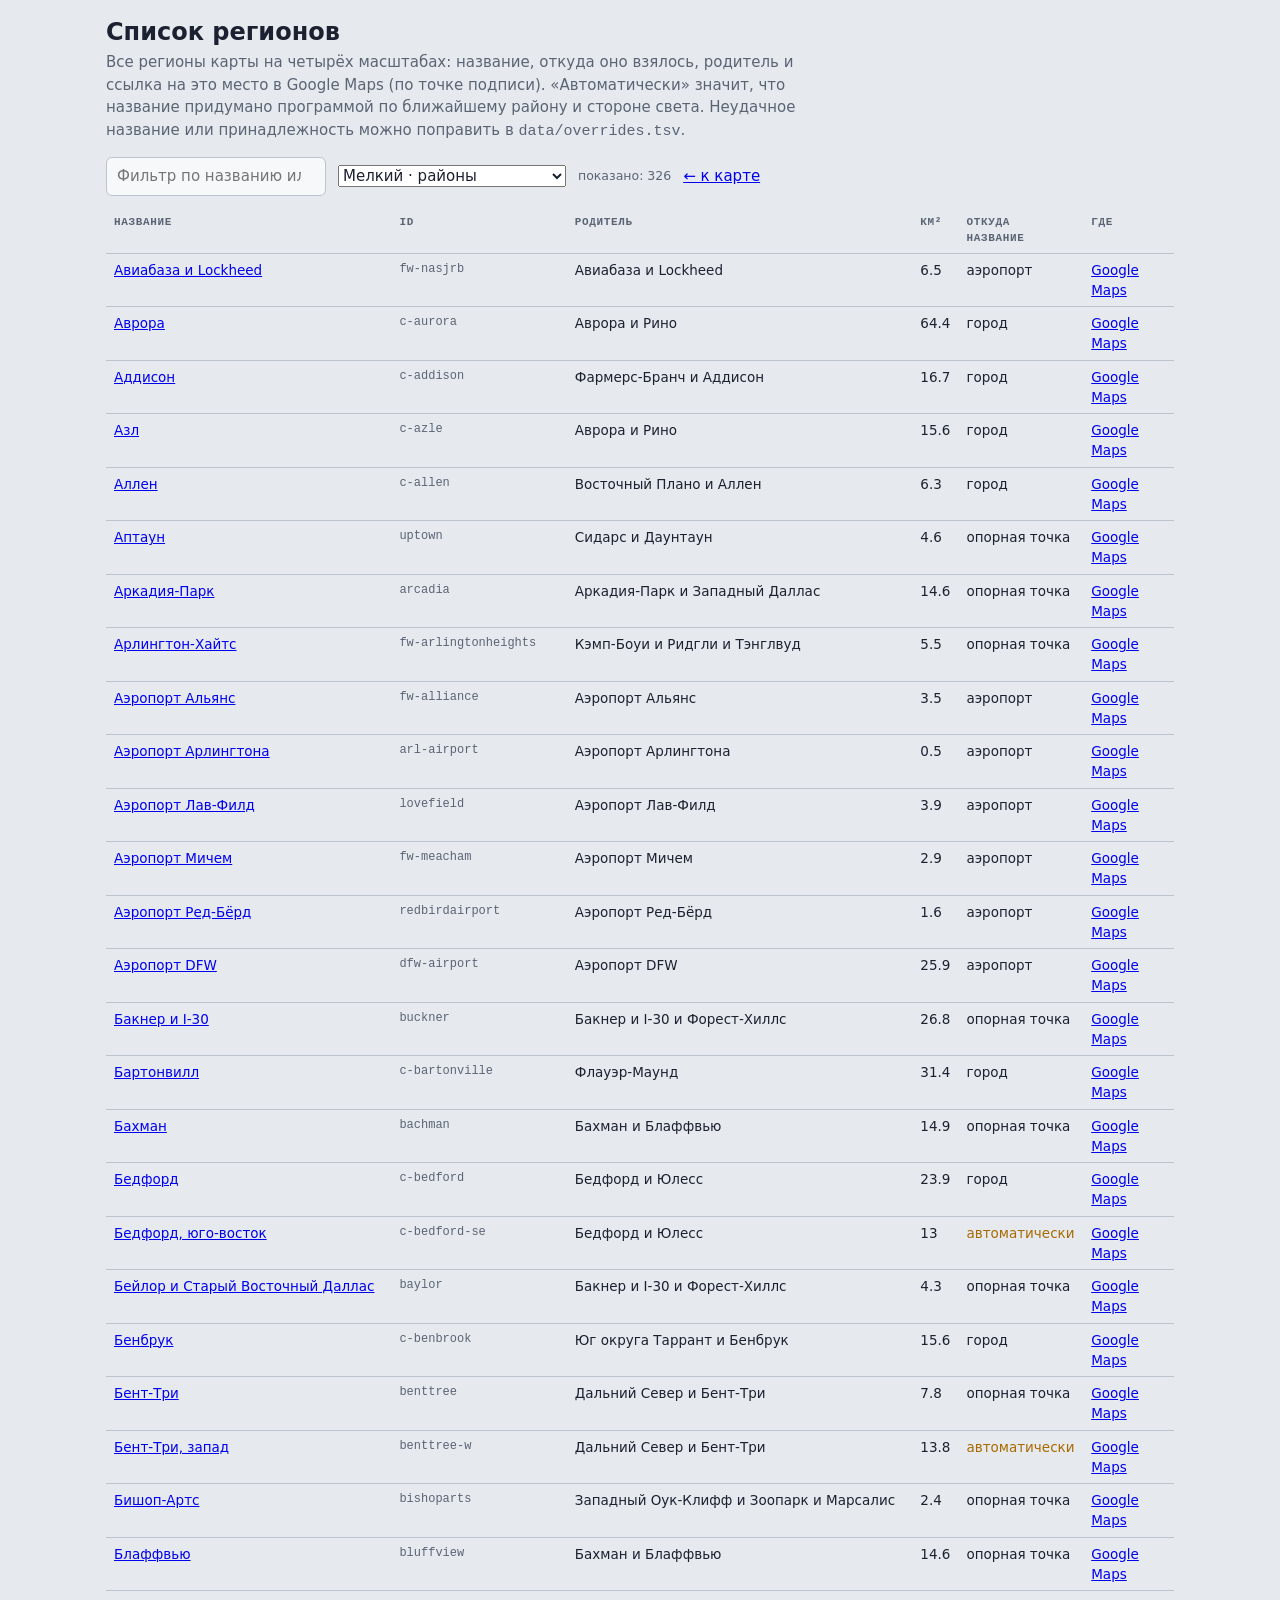
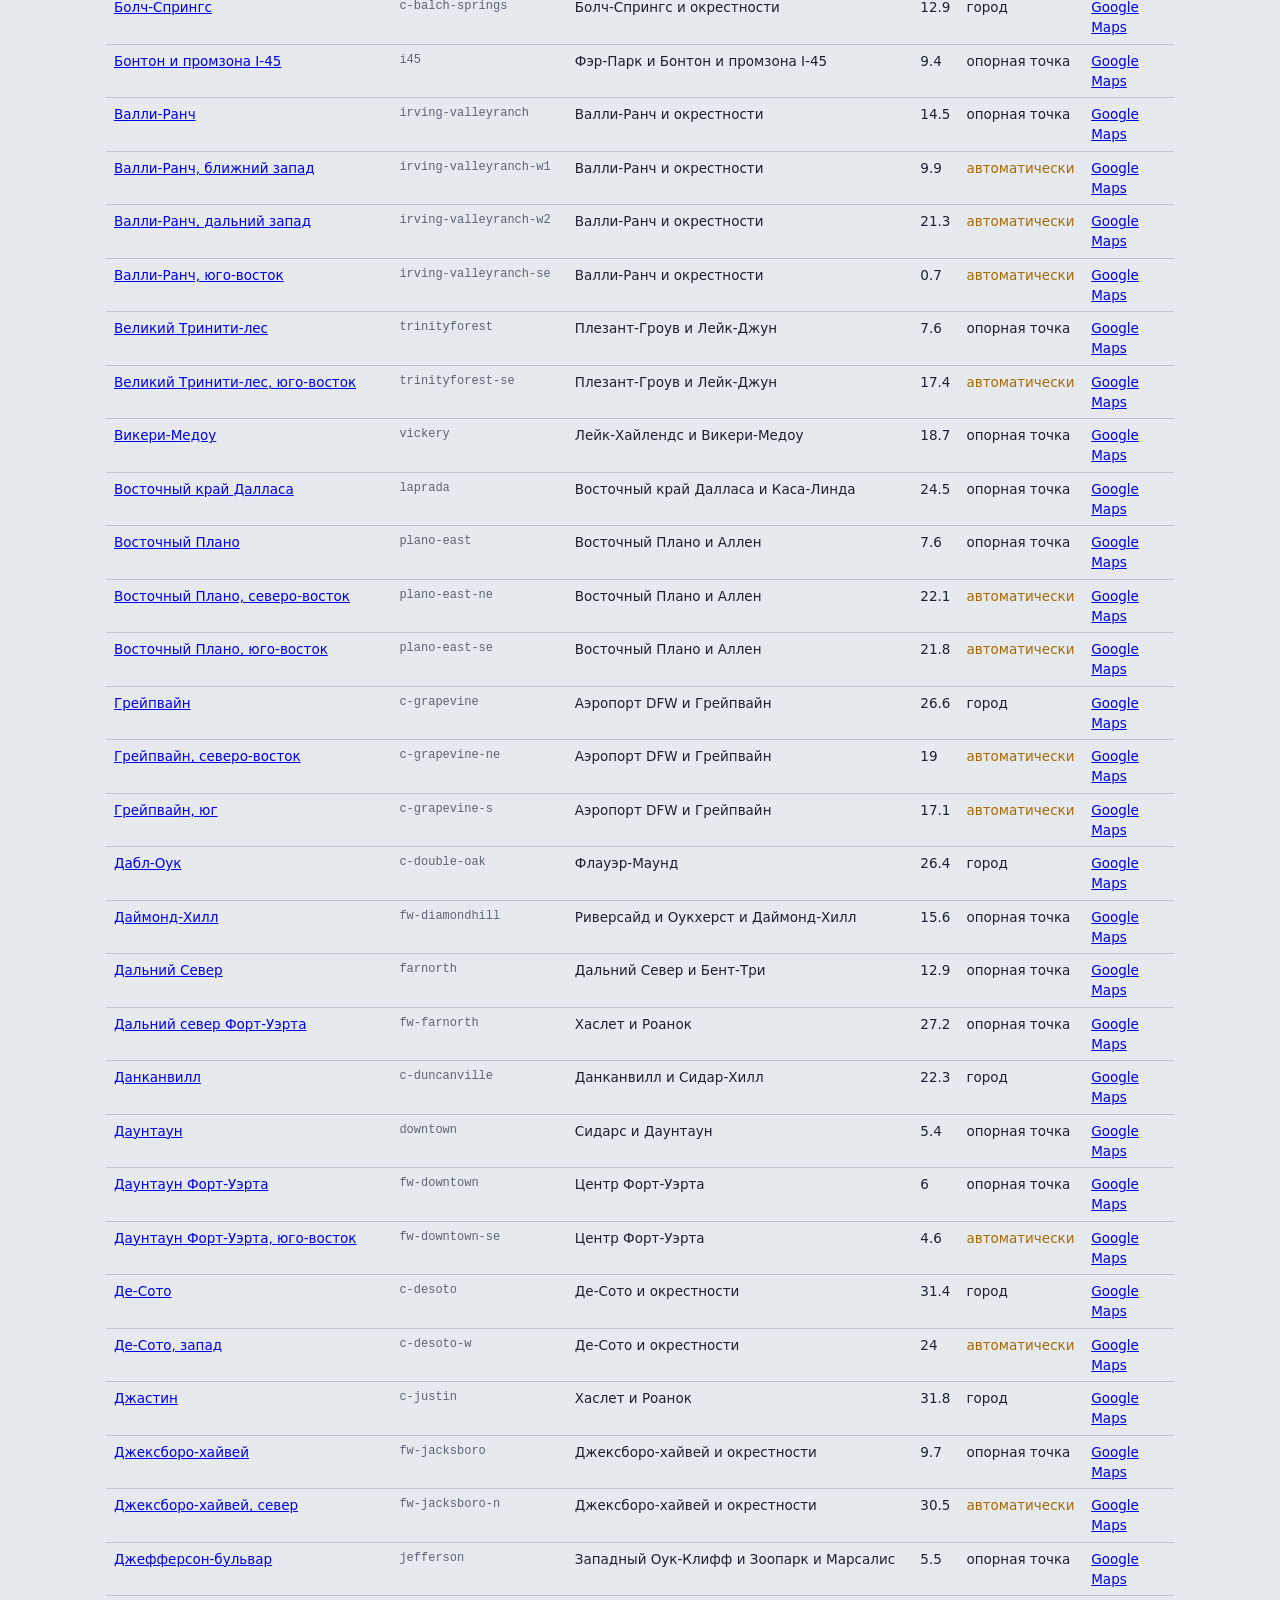
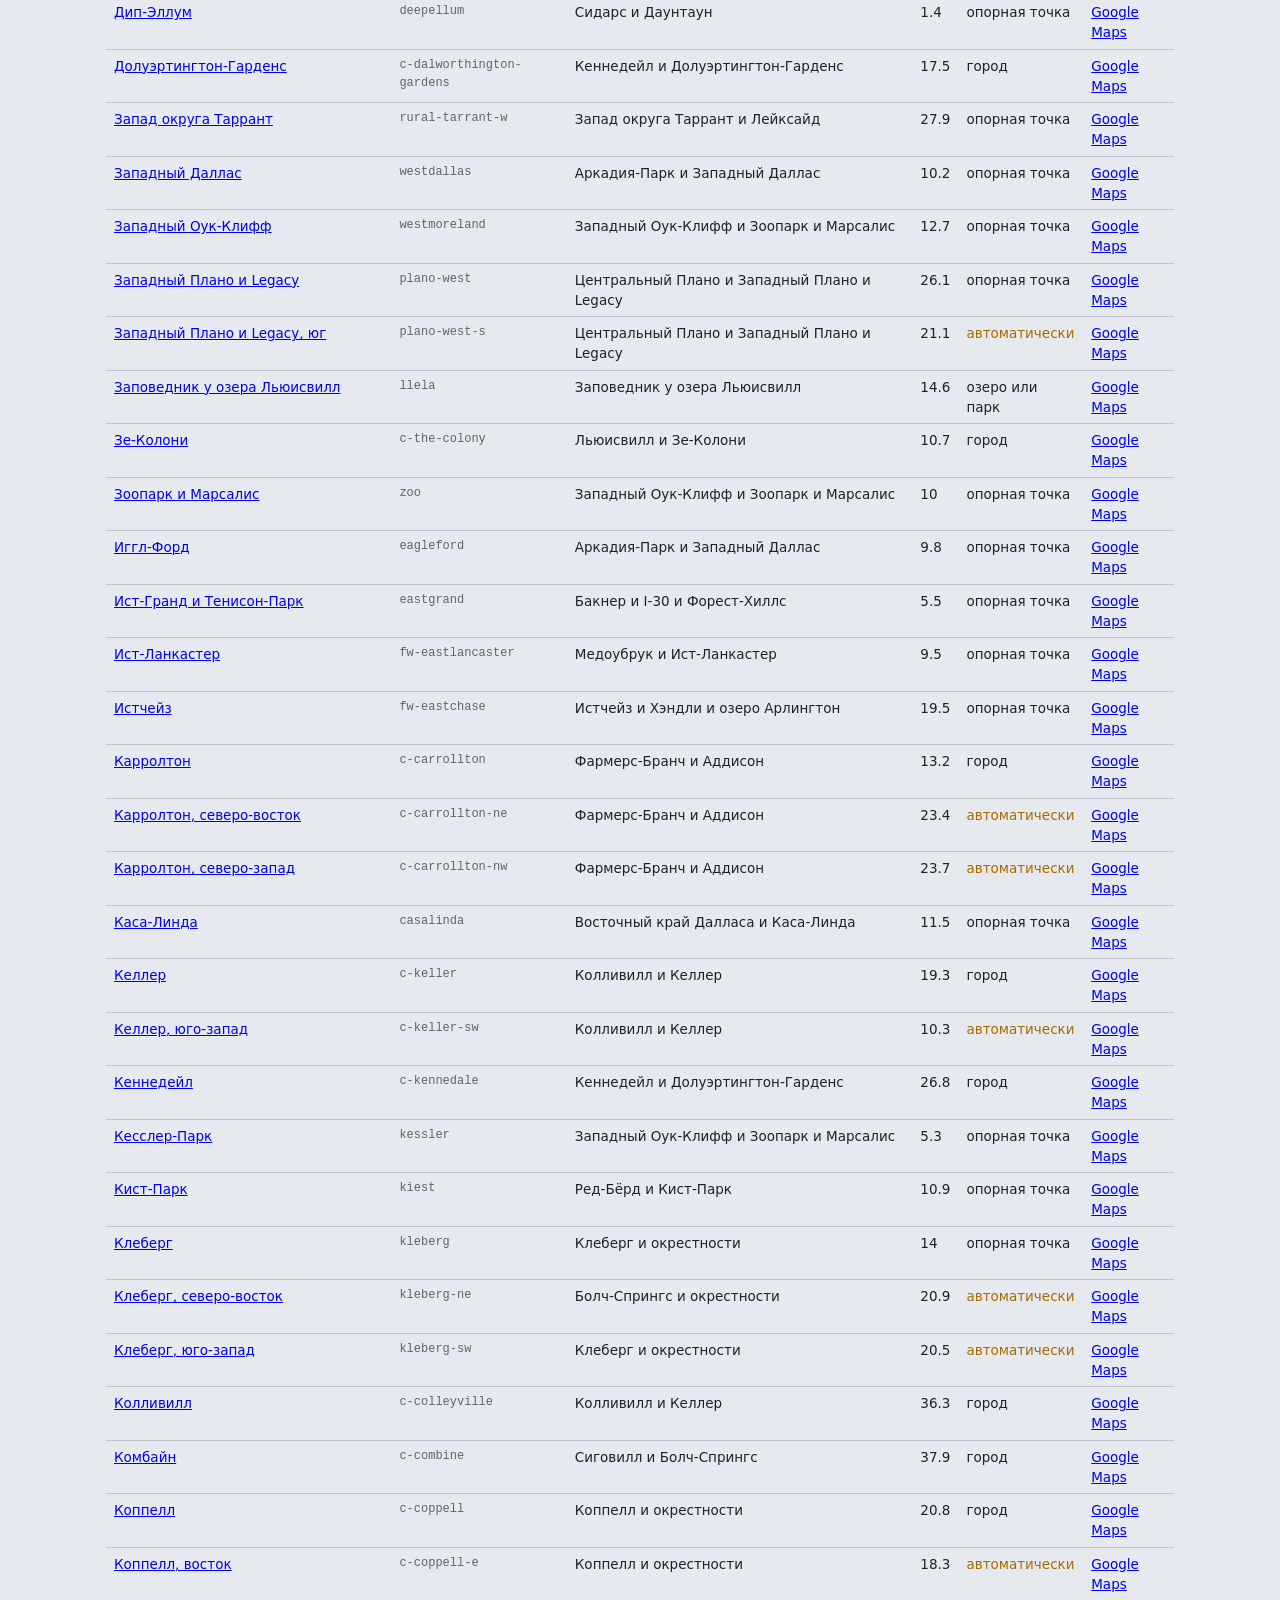
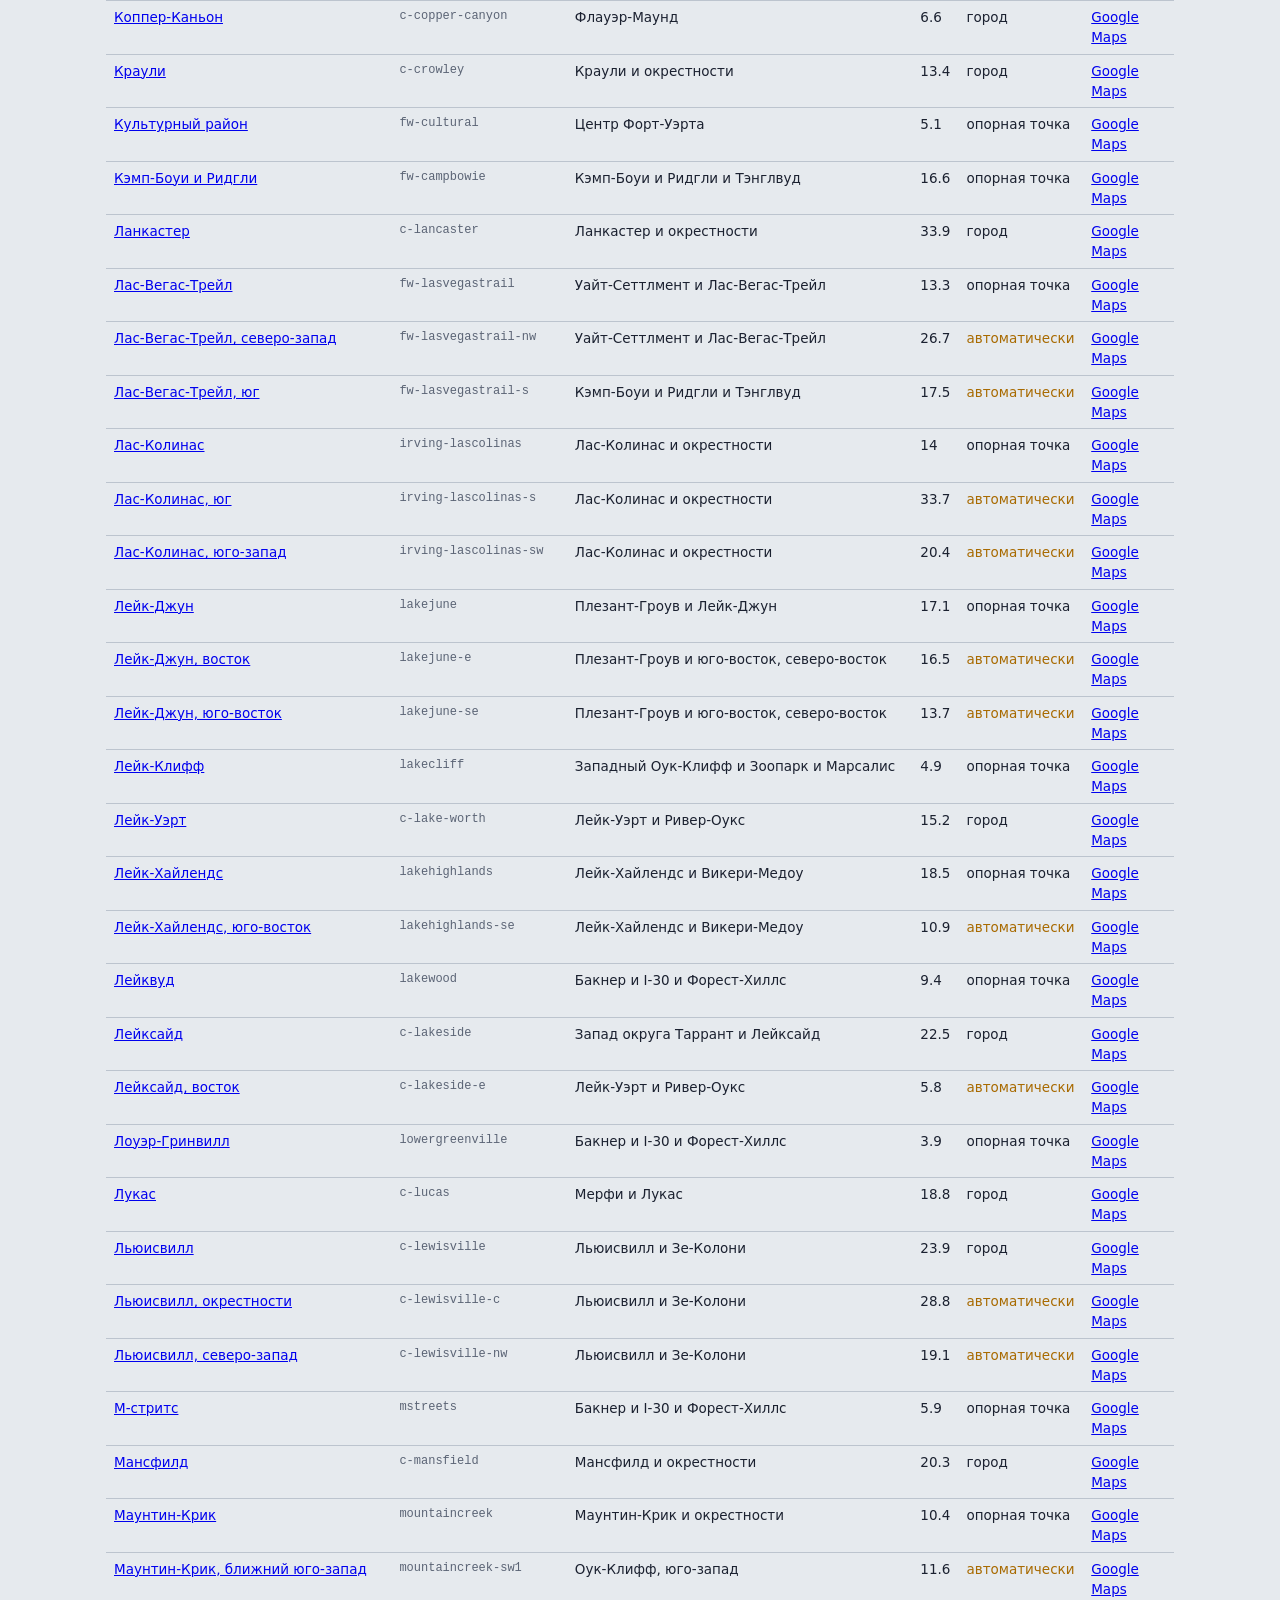
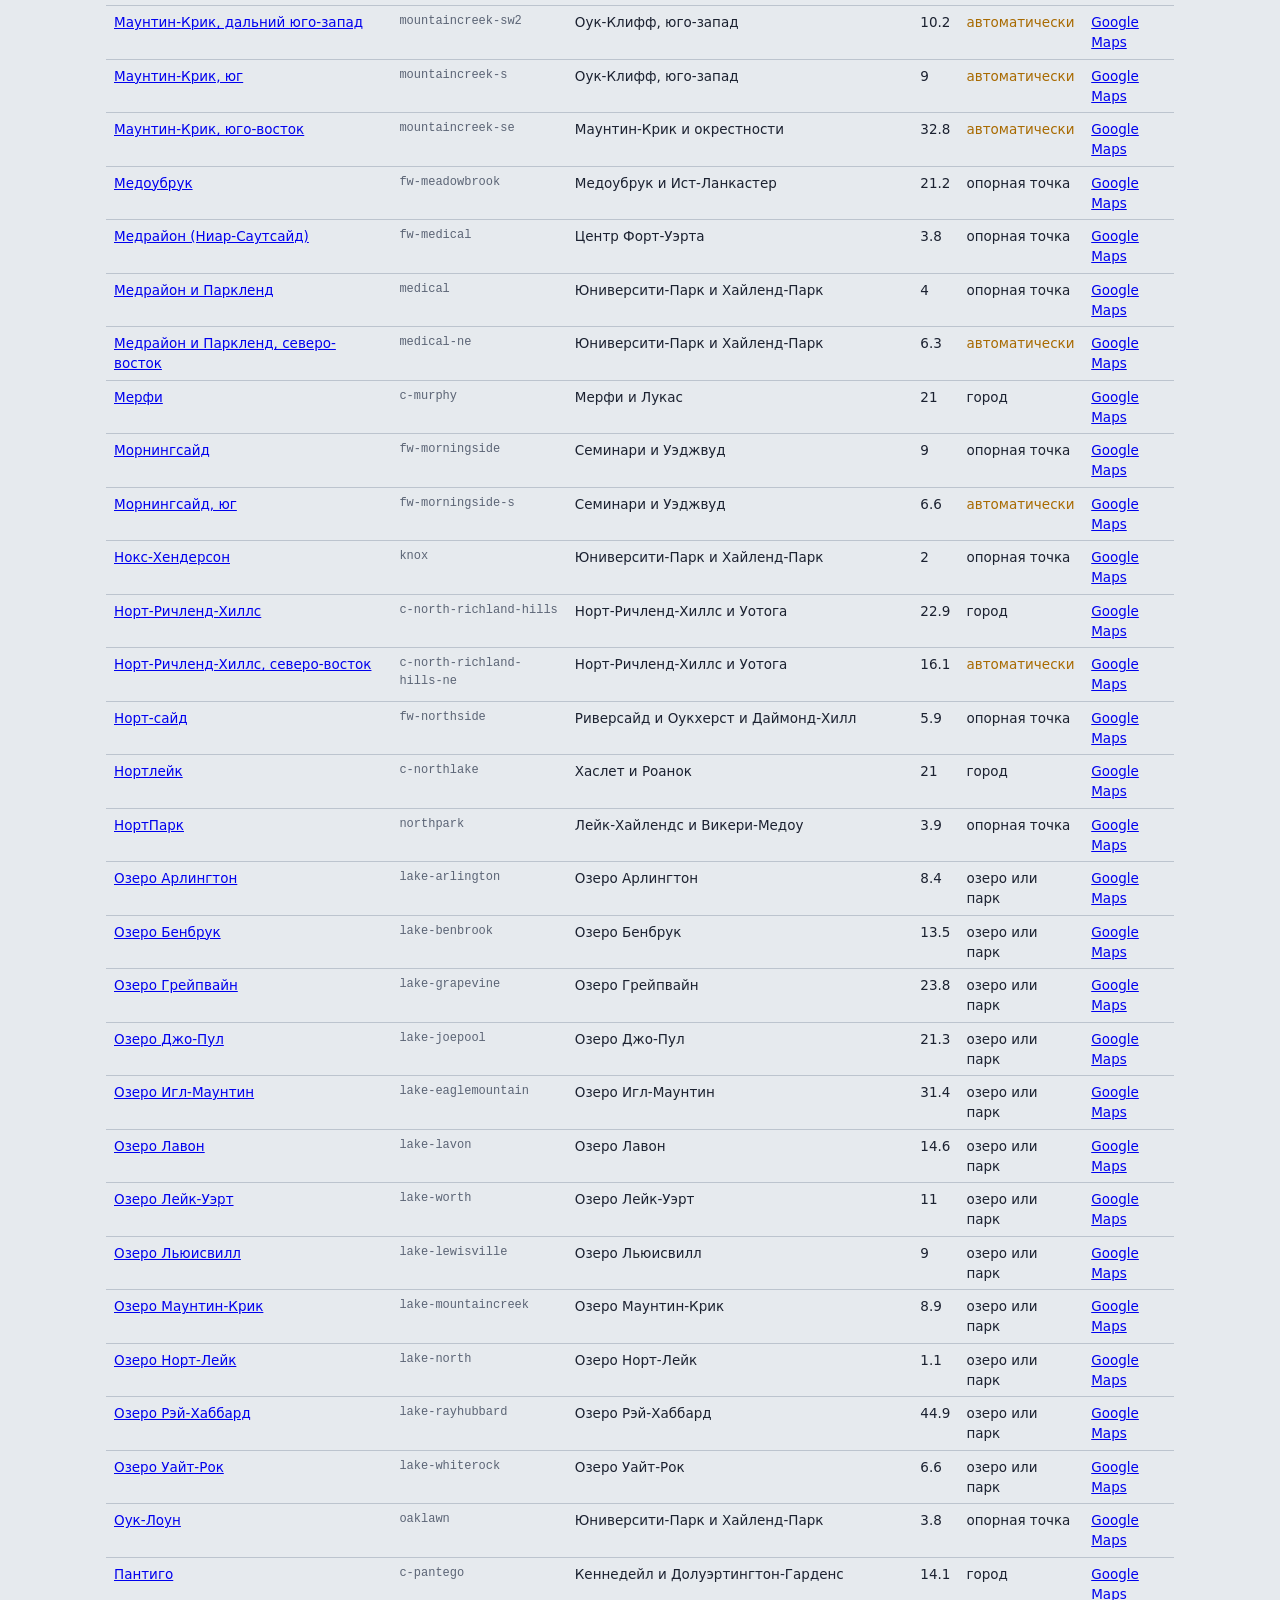
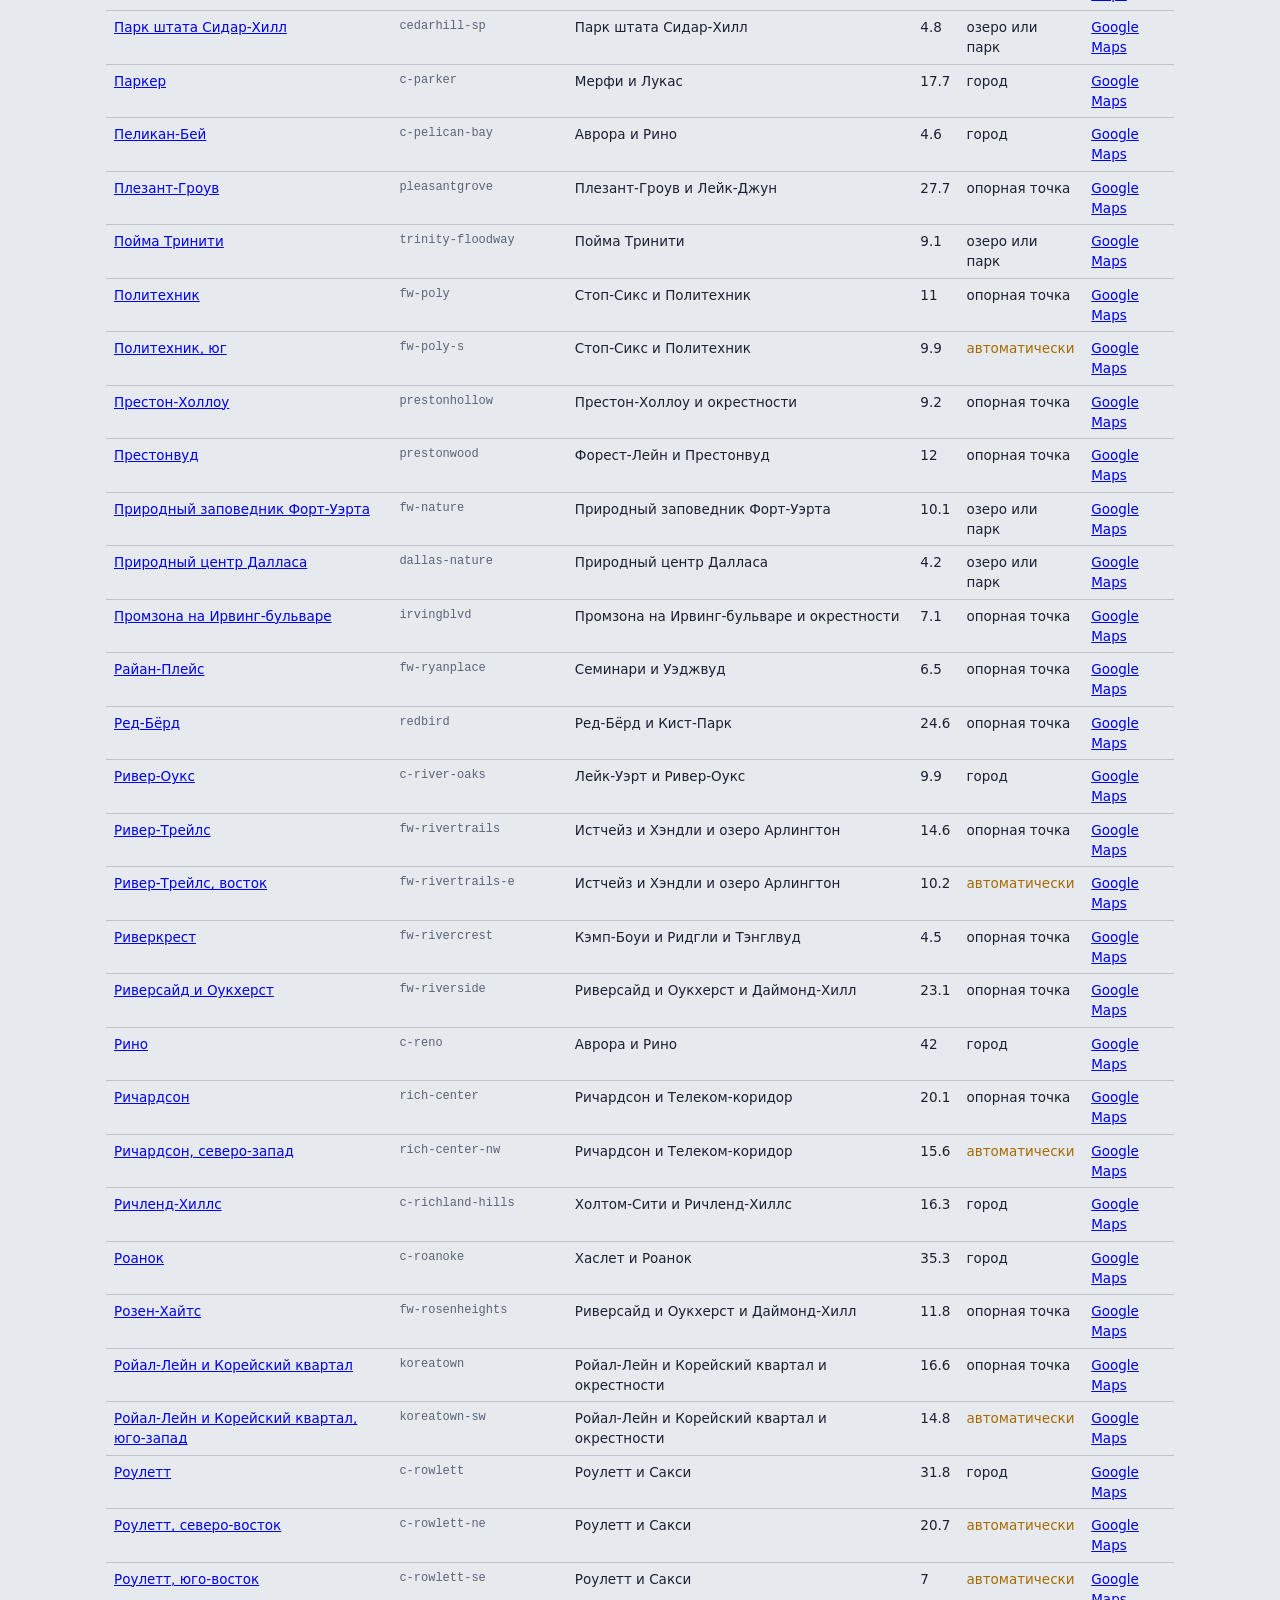
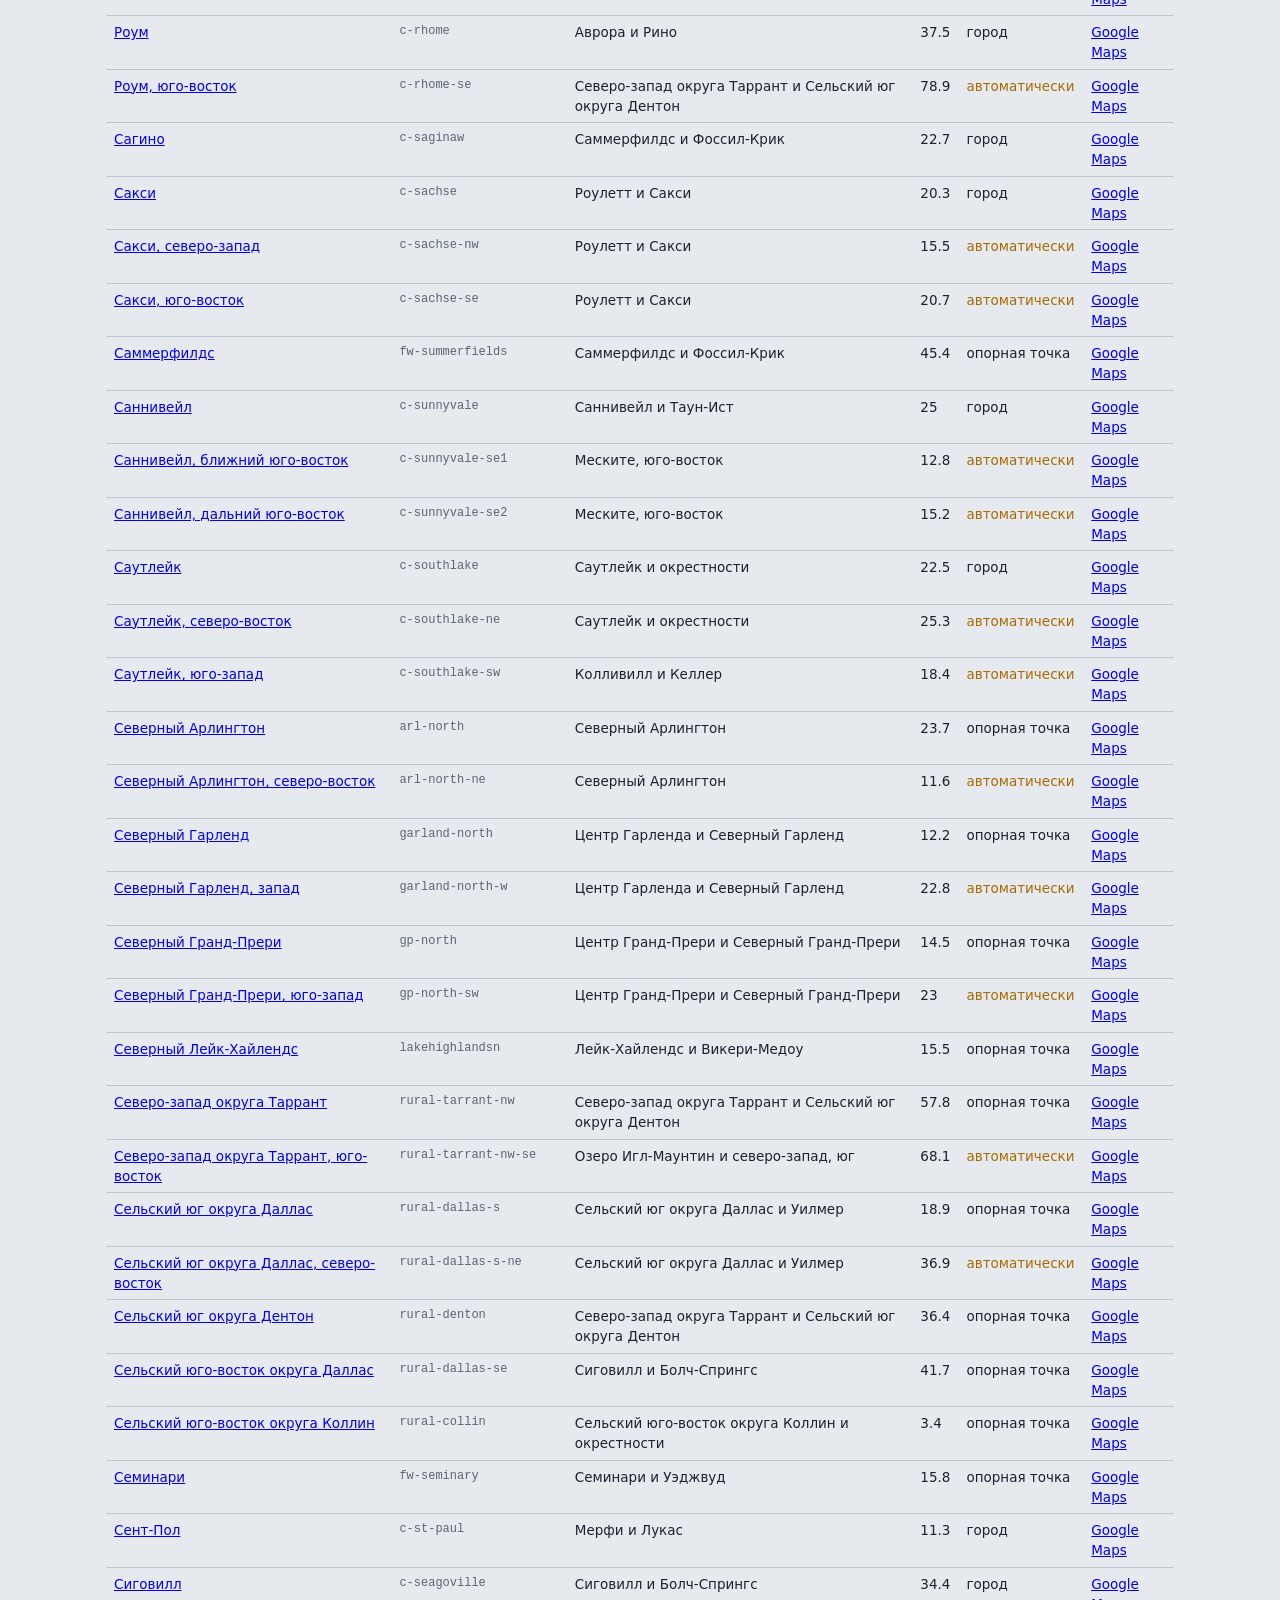
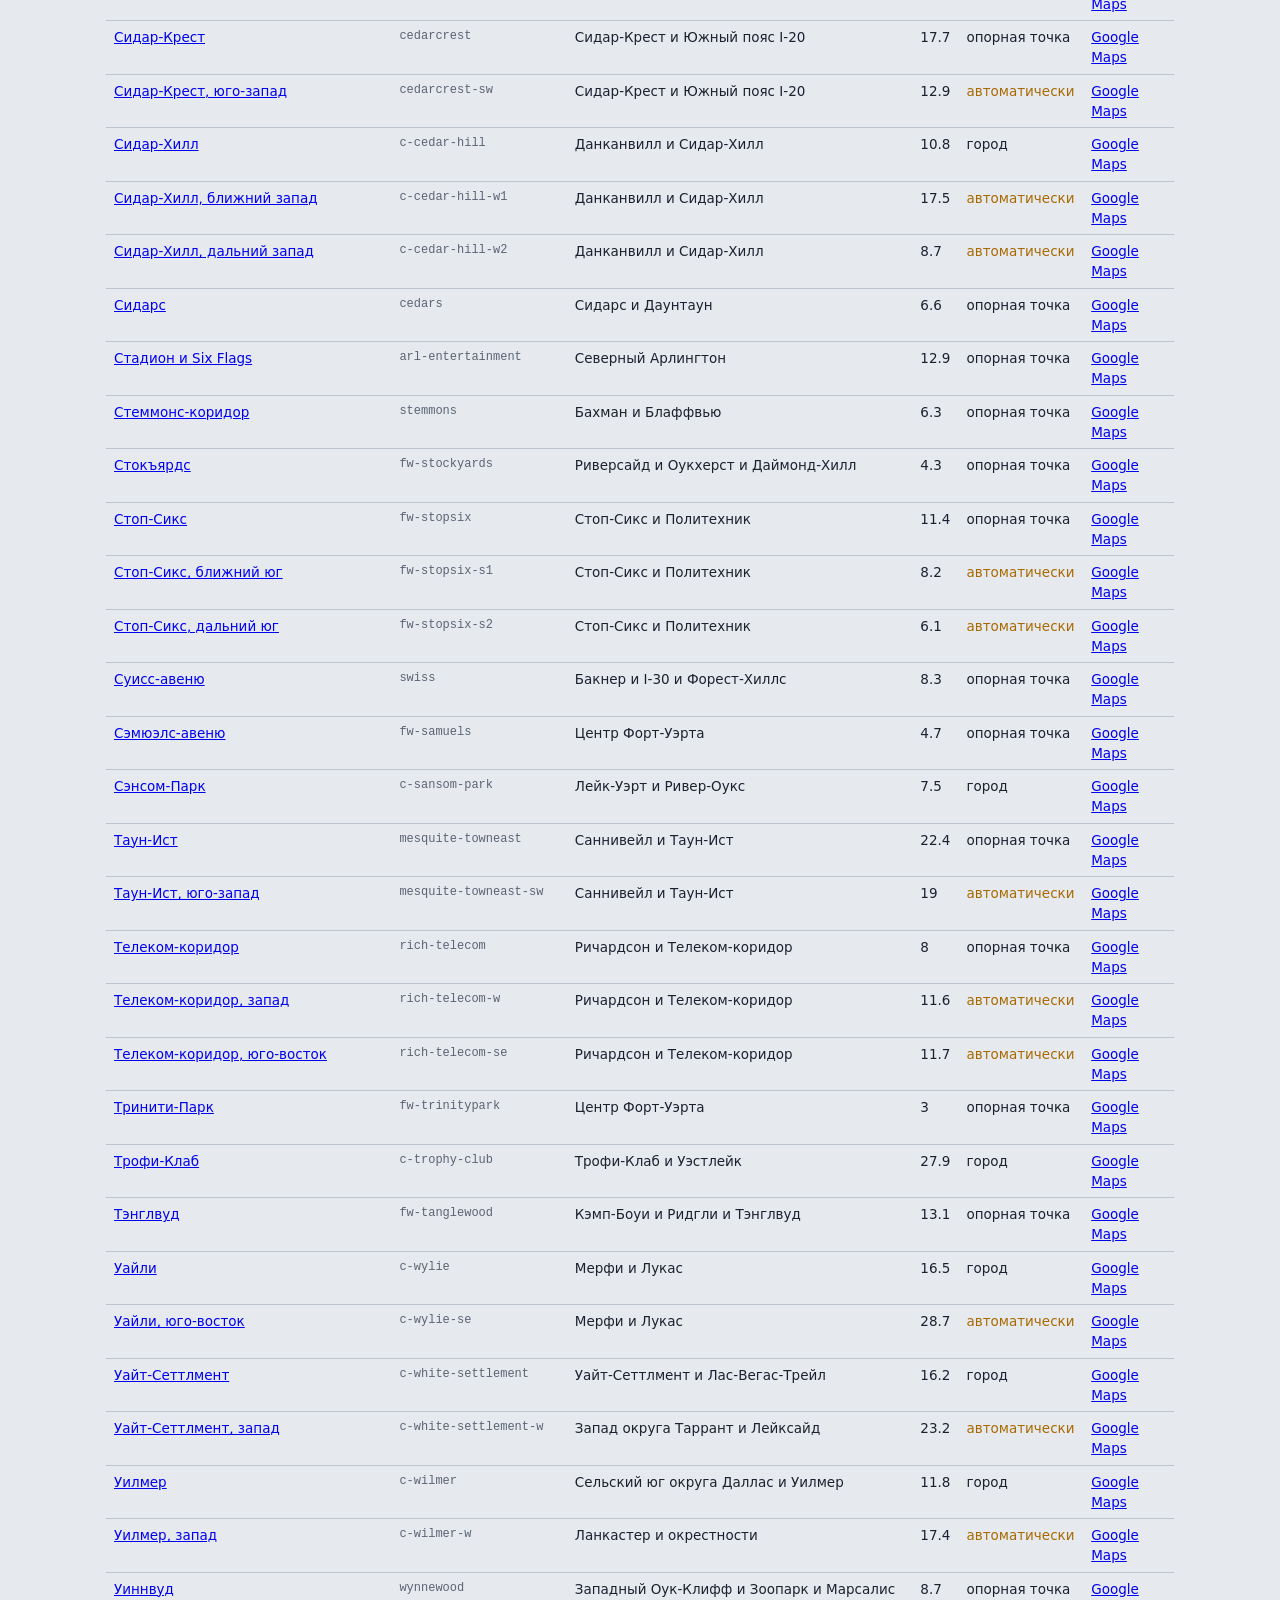
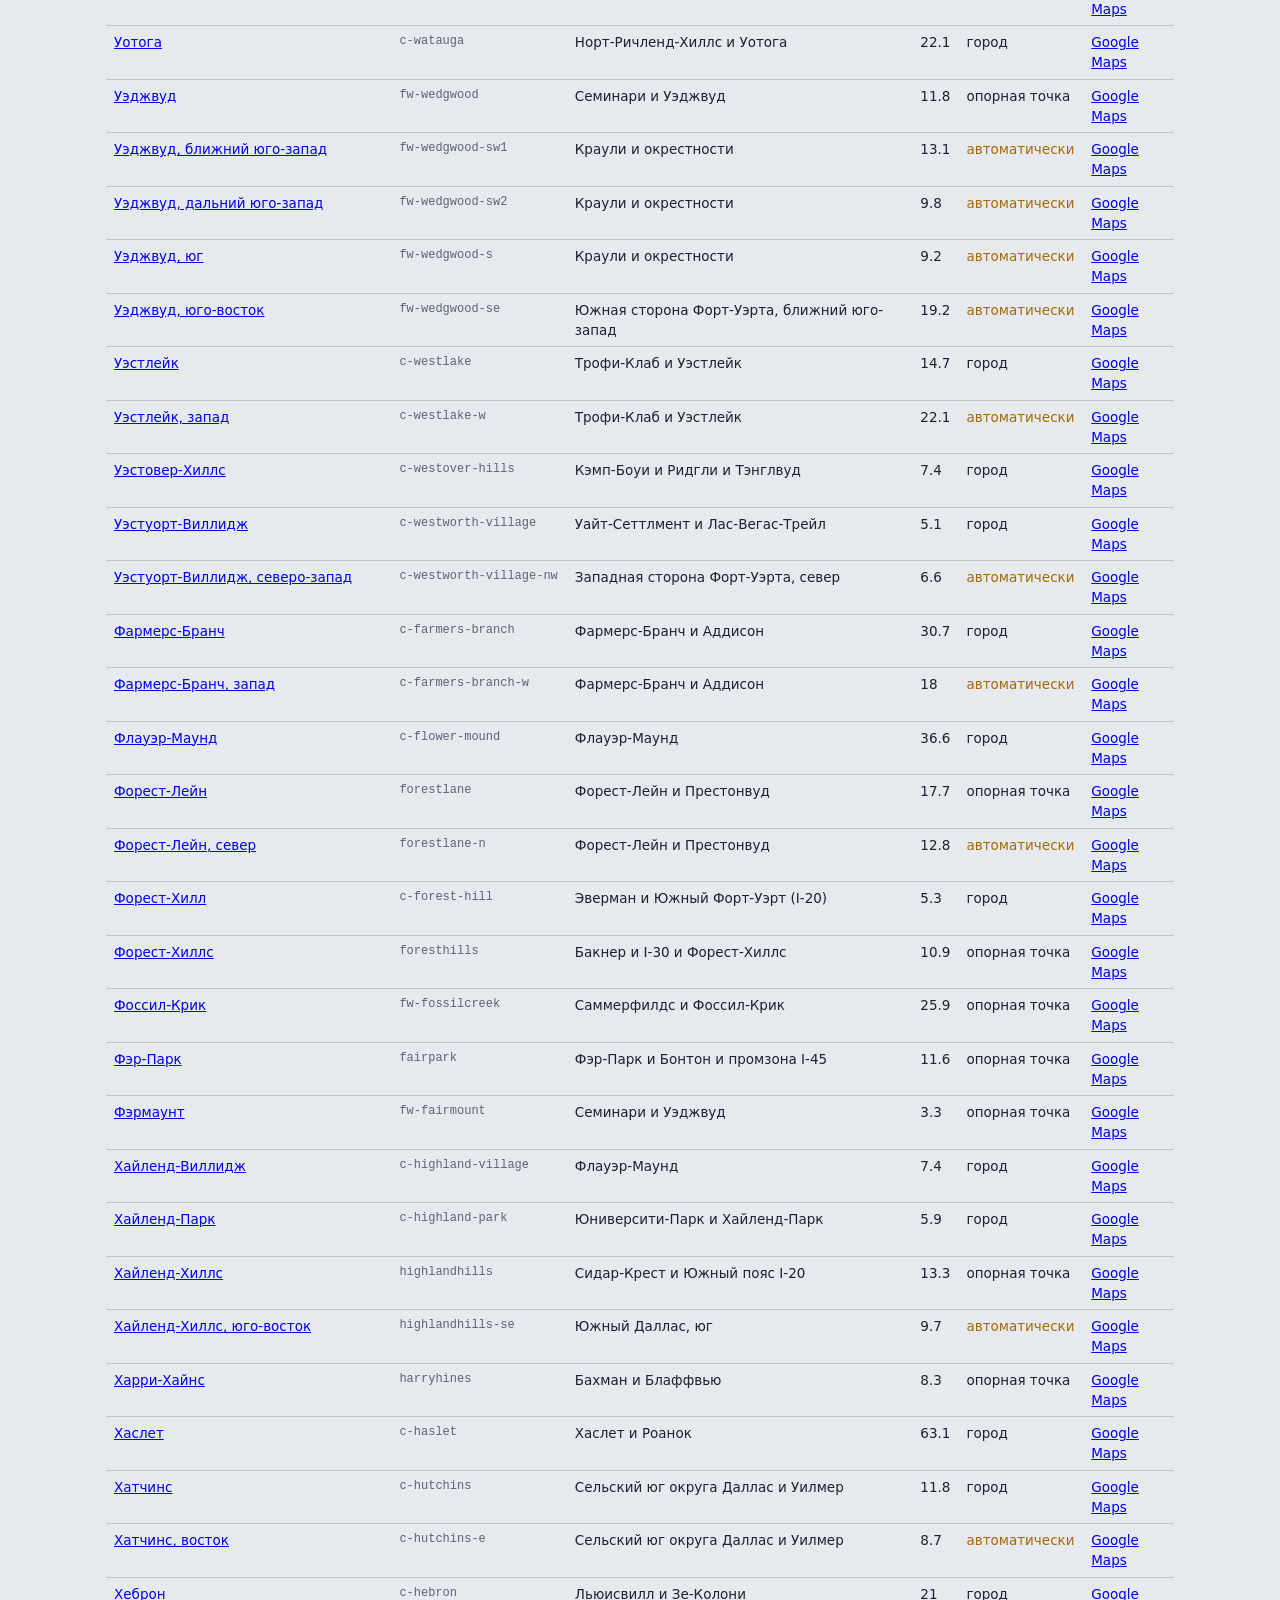
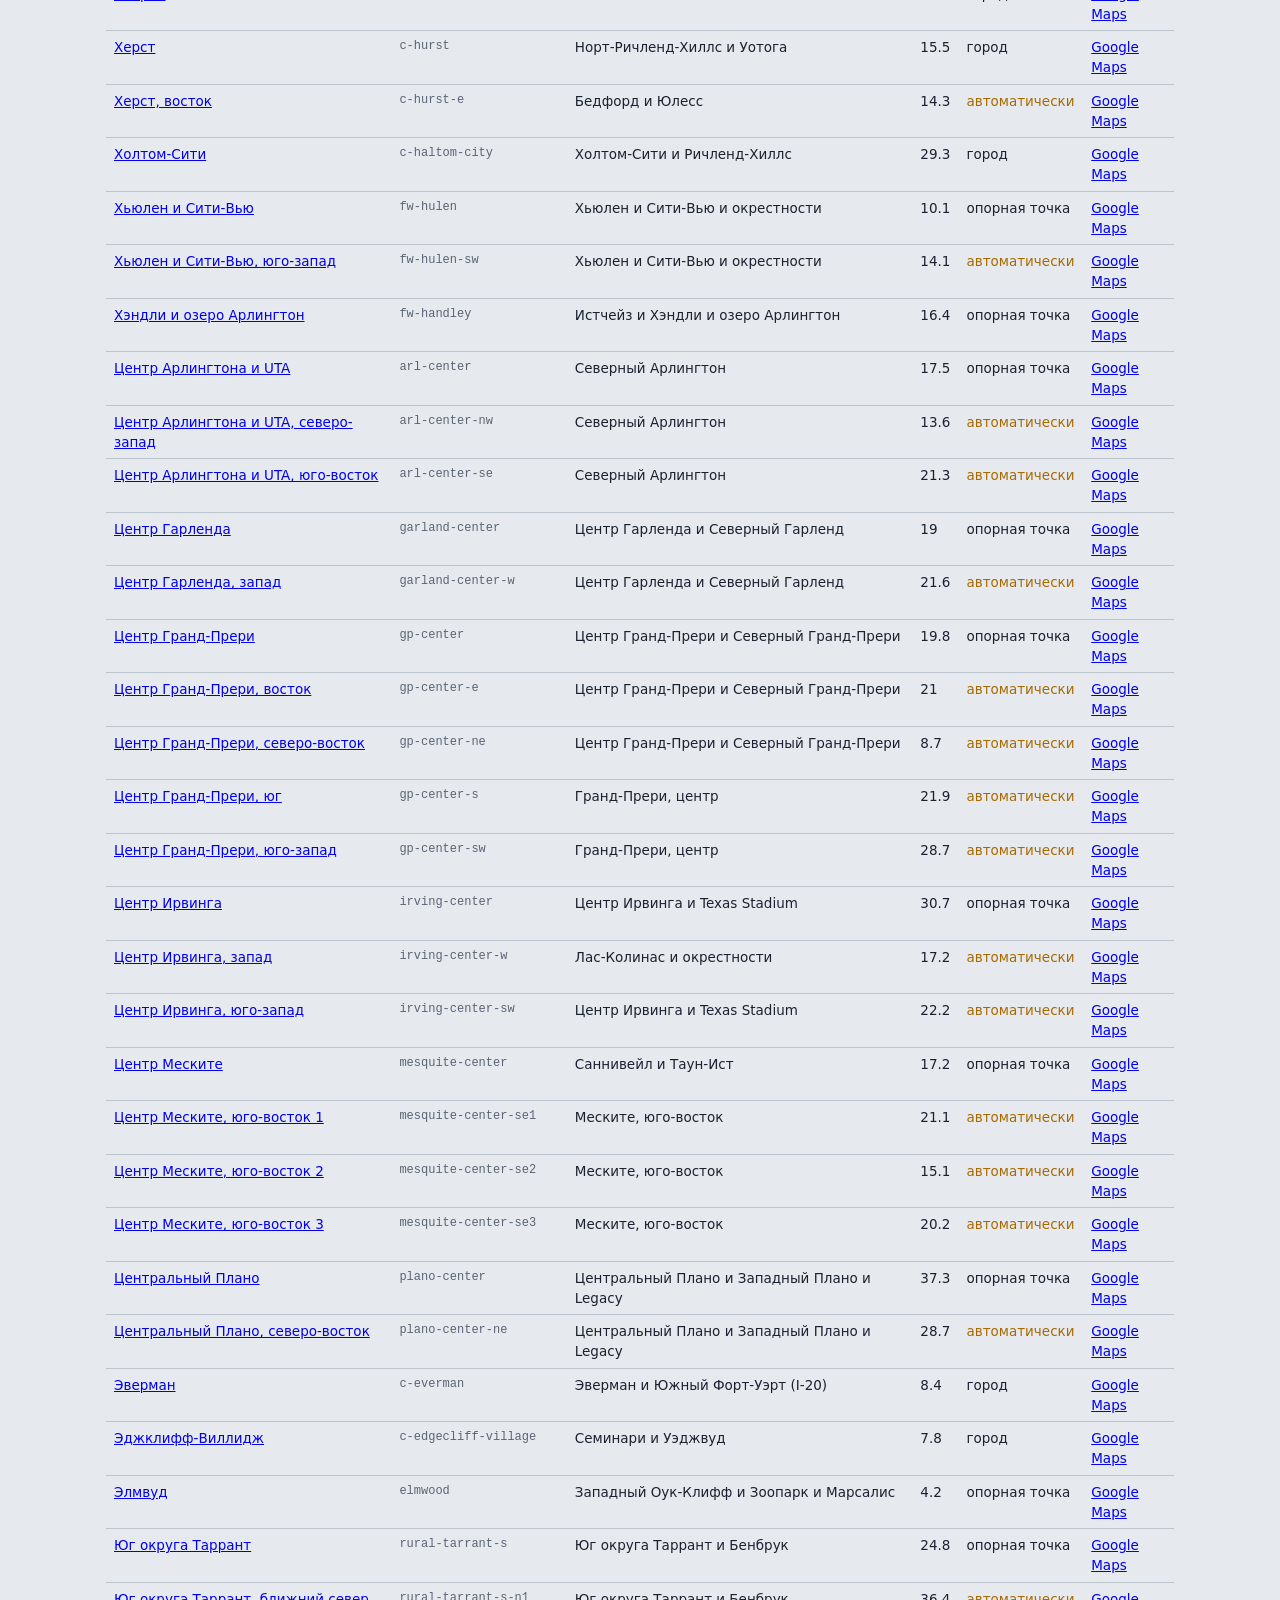
==== review.html @ 00e7e879 "Нарезка регионов из атомов с обязательными проверками - Карта делится на ~6100 атомов (ячейки Вороно" ====
<!doctype html>
<html lang="ru">
<head>
<meta charset="utf-8">
<meta name="viewport" content="width=device-width,initial-scale=1">
<title>Список регионов · Даллас 2005</title>
<link rel="stylesheet" href="assets/style.css">
<style>
.wrap{max-width:1100px;margin:0 auto;padding:20px 16px 40px}
.wrap h1{font-family:var(--display);font-size:24px;margin:0 0 6px}
.wrap p{color:var(--muted);margin:0 0 14px;max-width:75ch}
.bar{display:flex;flex-wrap:wrap;gap:8px 12px;align-items:center;margin-bottom:12px}
.bar input{padding:7px 10px;border:1.5px solid var(--line);border-radius:6px;background:var(--paper);min-width:220px}
table{width:100%;border-collapse:collapse;font-size:13.5px}
th,td{text-align:left;padding:6px 8px;border-bottom:1px solid var(--line);vertical-align:top}
th{font-family:var(--mono);font-size:11px;text-transform:uppercase;letter-spacing:.06em;color:var(--muted);position:sticky;top:0;background:var(--bg)}
td.id{font-family:var(--mono);font-size:12px;color:var(--muted)}
.src-auto{color:var(--imp)}
.tablewrap{overflow-x:auto}
</style>
</head>
<body>
<div class="wrap">
  <h1>Список регионов</h1>
  <p>Все регионы карты на четырёх масштабах: название, откуда оно взялось, родитель и ссылка на это место в Google Maps (по точке подписи). «Автоматически» значит, что название придумано программой по ближайшему району и стороне света. Неудачное название или принадлежность можно поправить в <code>data/overrides.tsv</code>.</p>
  <div class="bar">
    <input id="q" type="search" placeholder="Фильтр по названию или id">
    <select id="lv"><option value="">Все масштабы</option><option value="1">Крупный · области</option><option value="2">Средний · части областей</option><option value="3" selected>Мелкий · районы</option><option value="4">Детальный · секторы</option></select>
    <span id="count" class="status"></span>
    <a href="./">← к карте</a>
  </div>
  <div class="tablewrap"><table><thead><tr><th>Название</th><th>id</th><th>Родитель</th><th>км²</th><th>Откуда название</th><th>Где</th></tr></thead><tbody id="rows"></tbody></table></div>
</div>
<script>
(function () {
  var rows = document.getElementById("rows"), q = document.getElementById("q"), lv = document.getElementById("lv"), data = [], names = {};
  function esc(s) { return String(s).replace(/[&<>"]/g, function (c) { return {"&": "&amp;", "<": "&lt;", ">": "&gt;", '"': "&quot;"}[c]; }); }
  function render() {
    var v = q.value.trim().toLowerCase(), l = lv.value;
    var list = data.filter(function (r) { return (!l || String(r.level) === l) && (!v || (r.name + " " + r.id).toLowerCase().indexOf(v) >= 0); });
    document.getElementById("count").textContent = "показано: " + list.length;
    rows.innerHTML = list.slice(0, 1500).map(function (r) {
      var link = "https://www.google.com/maps/@" + r.lat + "," + r.lon + "," + (r.level === 1 ? 11 : r.level === 2 ? 12 : r.level === 3 ? 13 : 14) + "z";
      var hash = "#" + ({1: "a", 2: "z", 3: "d", 4: "s"})[r.level] + "/" + r.id;
      return "<tr><td><a href=\"./" + hash + "\">" + esc(r.name) + "</a></td><td class=\"id\">" + esc(r.id) + "</td><td>" + esc(names[r.parent] || r.parent) +
        "</td><td>" + r.km2 + "</td><td class=\"" + (r.source === "автоматически" ? "src-auto" : "") + "\">" + esc(r.source) + "</td><td><a href=\"" + link + "\" target=\"_blank\" rel=\"noopener\">Google Maps</a></td></tr>";
    }).join("");
  }
  fetch("data/geo/review.json").then(function (r) { return r.json(); }).then(function (d) {
    data = d.sort(function (a, b) { return a.level - b.level || a.name.localeCompare(b.name, "ru"); });
    data.forEach(function (r) { names[r.id] = r.name; });
    render();
  });
  q.addEventListener("input", render); lv.addEventListener("change", render);
})();
</script>
</body>
</html>
---- assets/style.css ----
/* Карта на всю ширину, карточка района справа (на телефоне под картой). Цвета — токены в :root, есть тёмная тема. */
:root{
  --bg:#e6eaee; --paper:#f7f8f9; --ink:#1b2130; --muted:#5b6475; --line:#bcc4ce;
  --accent:#b0242d; --hostile:#b0242d; --hostile-bg:#f6dcdd; --ally:#1f7368; --ally-bg:#d3ebe6;
  --haven:#2f8a46; --haven-bg:#dcf3df; --imp:#a86a00; --imp-bg:#f7e8c6;
  --sel:#1b2130; --on-accent:#ffffff;
  --sea:#d9dee3; --land:#f4f2ec; --halo:#f7f6f2; --rline:#5f6876; --r-muted:#8a7a64; --park-strong:#9cc98a; --water-ink:#1f5f8a; --green-ink:#2f6b2a; --water:#a9cde3; --park:#d5e3c0; --airport:#b9b4cc;
  --t0:#ecdcc0; --t1:#d5e6cc; --t2:#dcd6ec; --t3:#cfe4ea; --t4:#efd3d3; --t5:#e4e4c6; --label-a:#4a5262;
  --dline:#8f98a5; --aline:#2a303b; --limit:#7d6a8f;
  --r-motorway:#d0843a; --r-trunk:#d0843a; --r-primary:#8d96a2; --r-secondary:#b9bfc7; --rail:#6c6c6c; --dart:#b0242d;
  --display:"Unbounded","Arial Black",system-ui,sans-serif;
  --body:"Golos Text","Segoe UI",system-ui,sans-serif;
  --mono:"JetBrains Mono",ui-monospace,Menlo,Consolas,monospace;
}
@media (prefers-color-scheme: dark){:root:not([data-theme="light"]){
  --bg:#0f131b; --paper:#171c26; --ink:#e5e8ee; --muted:#9aa3b2; --line:#2f3849;
  --accent:#ff6268; --hostile:#ff6268; --hostile-bg:#4a1d22; --ally:#55c2b2; --ally-bg:#123a33;
  --haven:#6fd487; --haven-bg:#173a20; --imp:#f0b544; --imp-bg:#45330f;
  --sel:#f2f4f7; --on-accent:#10131a;
  --sea:#0b0e14; --land:#1a1f28; --halo:#12161e; --rline:#aab3c2; --r-muted:#7d6e5a; --park-strong:#2f5a34; --water-ink:#8cc7f0; --green-ink:#9fd88f; --water:#1d4560; --park:#1f2d22; --airport:#8a87a8;
  --t0:#4a3d26; --t1:#27452f; --t2:#3a3159; --t3:#21474e; --t4:#55303a; --t5:#46462a; --label-a:#c3cad6;
  --dline:#6a7488; --aline:#e3e7ee; --limit:#a58fbb;
  --r-motorway:#c4823f; --r-trunk:#c4823f; --r-primary:#8a93a3; --r-secondary:#566074; --rail:#8a8a8a; --dart:#ff6268;
  color-scheme:dark}}
:root[data-theme="dark"]{
  --bg:#0f131b; --paper:#171c26; --ink:#e5e8ee; --muted:#9aa3b2; --line:#2f3849;
  --accent:#ff6268; --hostile:#ff6268; --hostile-bg:#4a1d22; --ally:#55c2b2; --ally-bg:#123a33;
  --haven:#6fd487; --haven-bg:#173a20; --imp:#f0b544; --imp-bg:#45330f;
  --sel:#f2f4f7; --on-accent:#10131a;
  --sea:#0b0e14; --land:#1a1f28; --halo:#12161e; --rline:#aab3c2; --r-muted:#7d6e5a; --park-strong:#2f5a34; --water-ink:#8cc7f0; --green-ink:#9fd88f; --water:#1d4560; --park:#1f2d22; --airport:#8a87a8;
  --t0:#4a3d26; --t1:#27452f; --t2:#3a3159; --t3:#21474e; --t4:#55303a; --t5:#46462a; --label-a:#c3cad6;
  --dline:#6a7488; --aline:#e3e7ee; --limit:#a58fbb;
  --r-motorway:#c4823f; --r-trunk:#c4823f; --r-primary:#8a93a3; --r-secondary:#566074; --rail:#8a8a8a; --dart:#ff6268;
  color-scheme:dark}
*{box-sizing:border-box}
html,body{margin:0}
body{background:var(--bg);color:var(--ink);font-family:var(--body);font-size:15px;line-height:1.5}
button,input,select,textarea{font:inherit;color:inherit}

/* ---------- шапка ---------- */
.top{display:flex;flex-wrap:wrap;align-items:center;gap:10px 16px;padding:12px 16px;border-bottom:1px solid var(--line);background:var(--paper)}
.brand{display:grid;gap:2px;margin-right:auto}
.eyebrow{font-family:var(--mono);font-size:10.5px;letter-spacing:.12em;text-transform:uppercase;color:var(--accent)}
h1{font-family:var(--display);font-weight:700;font-size:22px;line-height:1.05;margin:0}
.search{position:relative;flex:0 1 280px;min-width:180px}
.search input{width:100%;padding:7px 10px;border:1.5px solid var(--line);border-radius:6px;background:var(--bg)}
.search input:focus{outline:2px solid var(--accent);outline-offset:-1px}
.results{position:absolute;z-index:1000;top:calc(100% + 4px);left:0;right:0;max-height:320px;overflow:auto;background:var(--paper);border:1px solid var(--line);border-radius:6px;box-shadow:0 8px 24px rgba(0,0,0,.18)}
.results button{all:unset;box-sizing:border-box;display:block;width:100%;padding:7px 10px;cursor:pointer;font-size:14px}
.results button small{color:var(--muted);margin-left:6px}
.results button:hover,.results button:focus-visible{background:var(--bg)}
.seg{display:inline-flex;border:1.5px solid var(--ink);border-radius:6px;overflow:hidden}
.seg button{border:0;background:var(--paper);padding:6px 12px;font-weight:600;font-size:13px;cursor:pointer}
.seg button[aria-pressed="true"]{background:var(--ink);color:var(--bg)}
.ctl{display:flex;flex-wrap:wrap;gap:8px 12px;align-items:center}
.seg button.eff{box-shadow:inset 0 -3px 0 var(--accent)}
.seg.off{opacity:.45}
.tog{display:inline-flex;align-items:center;gap:6px;font-size:13px;color:var(--muted);cursor:pointer}
@media (max-width:620px){.brand{flex-basis:100%}.search{flex:1 1 100%}.seg button{padding:6px 7px;font-size:12px}#lv{width:100%}#lv button{flex:1 1 auto}}

/* ---------- карта и карточка ---------- */
.main{display:grid;grid-template-columns:minmax(0,1fr) 420px;height:calc(100vh - 66px);min-height:520px}
.mapbox{position:relative;min-width:0;border-right:1px solid var(--line)}
#map{position:absolute;inset:0;background:var(--sea);font-family:var(--body)}
.loading{position:absolute;inset:auto 0 50% 0;text-align:center;color:var(--muted);margin:0}
.panel{overflow:auto;padding:18px 20px 28px;background:var(--paper)}
@media (max-width:900px){
  .main{grid-template-columns:minmax(0,1fr);height:auto}
  .mapbox{height:62vh;min-height:360px;border-right:0;border-bottom:1px solid var(--line)}
  .panel{overflow:visible}
}

/* ---------- слои карты ---------- */
/* Классы на контейнере карты ставит app.js: z9…z16 (масштаб), lv1…lv3 (какой масштаб регионов показан),
   mode-regions / mode-roads (режим), has-sel (что-то выбрано). */
.leaflet-container{background:var(--sea);outline:0}
.land{fill:var(--land);stroke:none;fill-opacity:1}

/* регионы: цвет области, оттенок чередуется у соседей, чтобы каждый регион читался отдельно */
.reg{stroke:var(--rline);stroke-width:1;stroke-opacity:.9;fill-rule:nonzero}
.reg1{stroke-width:1.6}
.reg2{stroke-width:1.3}
.reg3{stroke-width:1.1}
.reg4{stroke-width:.9}
.t0{fill:var(--t0)}.t1{fill:var(--t1)}.t2{fill:var(--t2)}.t3{fill:var(--t3)}.t4{fill:var(--t4)}.t5{fill:var(--t5)}
.reg.s0{fill-opacity:.62}.reg.s1{fill-opacity:.8}.reg.s2{fill-opacity:.97}
.reg.k-water{fill:var(--water);fill-opacity:1}
.reg.k-green{fill:var(--park-strong);fill-opacity:1}
.reg.k-airport{fill:var(--airport);fill-opacity:.9}
.reg.hov{stroke:var(--sel);stroke-width:2.2;fill-opacity:1}
.has-sel .reg{opacity:.72}
.reg.m-haven,.reg.mi-haven{stroke:var(--haven);stroke-width:2.6;fill:var(--haven-bg);fill-opacity:1}
.reg.m-ally,.reg.mi-ally{stroke:var(--ally);stroke-width:2.6;fill:var(--ally-bg);fill-opacity:1}
.reg.m-hostile,.reg.mi-hostile{stroke:var(--hostile);stroke-width:2.6;fill:var(--hostile-bg);fill-opacity:1}
.reg.m-important,.reg.mi-important{stroke:var(--imp);stroke-width:2.6;fill:var(--imp-bg);fill-opacity:1}
.reg.mi-haven,.reg.mi-ally,.reg.mi-hostile,.reg.mi-important{stroke-dasharray:5 3;stroke-width:1.8}
/* границы старших масштабов поверх: области — толсто, районы (на мелком масштабе) — средне */
.outl{fill:none;stroke:var(--aline);stroke-linejoin:round}
.outl1{stroke-width:3}
.outl2{stroke-width:2.1;stroke-opacity:.9}
.outl3{stroke-width:1.5;stroke-opacity:.8}
.selpath{fill:var(--accent);fill-opacity:.38;stroke:var(--accent);stroke-width:4;stroke-linejoin:round}

/* природа и вода на подложке (мелкие парки, аэродромы, все озёра — не кликаются, лежат поверх регионов) */
.park{fill:var(--park);stroke:none;fill-opacity:.55}
.airport{fill:var(--airport);stroke:none;fill-opacity:.35}
.lake{fill:var(--water);stroke:none}
.river{stroke:var(--water);fill:none;stroke-width:2}
.creek{stroke:var(--water);fill:none;stroke-width:1}
.z12 .river,.z13 .river{stroke-width:3.5}
.z14 .river,.z15 .river,.z16 .river{stroke-width:6}

/* дороги в режиме «Районы»: бледные, только для ориентира */
.rd{fill:none;stroke-linecap:round;stroke-linejoin:round}
.rd-motorway{stroke:var(--r-muted);stroke-opacity:.55;stroke-width:1.2}
.z12 .rd-motorway,.z13 .rd-motorway{stroke-width:1.8}
.z14 .rd-motorway,.z15 .rd-motorway,.z16 .rd-motorway{stroke-width:2.6}
.rd-primary{stroke:var(--r-muted);stroke-opacity:.3;stroke-width:.9}
/* режим «Дороги»: регионы — бледный фон, дороги яркие и кликаются */
.mode-roads .reg{fill-opacity:.18;stroke-opacity:.25;pointer-events:none!important}
.mode-roads .outl1{stroke-opacity:.45}
.mode-roads .rd-motorway{stroke:var(--r-motorway);stroke-opacity:1;stroke-width:2.2}
.mode-roads.z12 .rd-motorway,.mode-roads.z13 .rd-motorway{stroke-width:3.4}
.mode-roads.z14 .rd-motorway,.mode-roads.z15 .rd-motorway,.mode-roads.z16 .rd-motorway{stroke-width:5}
.mode-roads .rd-primary{stroke:var(--r-primary);stroke-opacity:.9;stroke-width:1.1}
.mode-roads.z13 .rd-primary{stroke-width:1.8}
.mode-roads.z14 .rd-primary,.mode-roads.z15 .rd-primary,.mode-roads.z16 .rd-primary{stroke-width:3}
.rd-secondary{stroke:var(--r-secondary);stroke-width:.8}
.z14 .rd-secondary,.z15 .rd-secondary,.z16 .rd-secondary{stroke-width:1.6}
.rd.rd-hov{stroke:var(--accent);stroke-opacity:1}
.rdhit{stroke:transparent;fill:none;stroke-width:14px}
.selroad{fill:none;stroke:var(--accent);stroke-width:5;stroke-opacity:.85;stroke-linecap:round;stroke-linejoin:round}
.rail{stroke:var(--rail);stroke-width:1;stroke-dasharray:4 3;fill:none;opacity:.7}
.dart{stroke:var(--dart);stroke-width:1.6;fill:none;opacity:.75}
.z14 .dart,.z15 .dart,.z16 .dart{stroke-width:2.6}
.grid{stroke:var(--accent);stroke-width:1;fill:none;opacity:.55}

/* подписи: области — разреженными заглавными, как регионы на картах стран; районы и секторы — обычным шрифтом */
.lbl{pointer-events:none!important;background:none;border:0}
.lbl span{display:block;transform:translate(-50%,-50%);width:max-content;text-align:center;line-height:1.15;color:var(--ink);
  text-shadow:0 0 2px var(--halo),0 0 4px var(--halo),0 0 6px var(--halo)}
.lbl1 span{font-weight:700;font-size:12.5px;letter-spacing:.08em;text-transform:uppercase;max-width:160px;color:var(--label-a)}
.lbl2 span{font-weight:650;font-size:12px;max-width:140px}
.lbl3 span{font-weight:600;font-size:12px;max-width:130px}
.lbl4 span{font-weight:500;font-size:11px;max-width:110px}
.z14 .lbl4 span,.z15 .lbl4 span,.z16 .lbl4 span{font-size:12.65px;max-width:126px}
.lk-water span{color:var(--water-ink);font-style:italic}
.lk-green span{color:var(--green-ink);font-style:italic}
.mode-roads .lbl1 span{opacity:.6}
.lbl-g span{font-family:var(--mono);font-size:11px;font-weight:700;color:var(--accent);opacity:.8}
.leaflet-tooltip.tip{background:var(--paper);color:var(--ink);border:1px solid var(--line);font:600 13px var(--body);box-shadow:0 2px 8px rgba(0,0,0,.2)}
.leaflet-tooltip.tip::before{display:none}
.leaflet-tooltip.tip-road{border-color:var(--r-motorway)}
.leaflet-control-attribution{background:color-mix(in srgb,var(--paper) 80%,transparent)!important;color:var(--muted)!important;font-size:10.5px}
.leaflet-control-attribution a{color:var(--muted)!important}
.leaflet-bar a{background:var(--paper);color:var(--ink);border-color:var(--line)}

/* ---------- карточка ---------- */
.panel h2{font-family:var(--display);font-weight:700;font-size:23px;line-height:1.12;margin:6px 0 6px;text-wrap:balance}
.pmeta{display:flex;flex-wrap:wrap;gap:6px 10px;align-items:center;font-family:var(--mono);font-size:11.5px;color:var(--muted)}
.pmeta a,.linkbtn{all:unset;cursor:pointer;color:var(--accent);text-decoration:underline;text-underline-offset:2px}
.psum{color:var(--muted);margin:0 0 10px}
.pdet p{margin:0 0 10px}
.chip{font-family:var(--mono);font-size:10.5px;font-weight:700;padding:2px 6px;border-radius:4px;background:var(--bg);border:1px solid var(--line);color:var(--ink)}
.chip.m-haven{background:var(--haven-bg);border-color:var(--haven)}
.chip.m-ally{background:var(--ally-bg);border-color:var(--ally)}
.chip.m-hostile{background:var(--hostile-bg);border-color:var(--hostile)}
.chip.m-important{background:var(--imp-bg);border-color:var(--imp)}
details.pmore,details.legacy{border-top:1px solid var(--line);padding:8px 0}
details summary{cursor:pointer;font-weight:600}
details.legacy summary small{font-family:var(--mono);color:var(--muted);font-weight:500;margin-left:6px}
.legacybox{margin-top:14px;padding:10px 12px;border:1px dashed var(--line);border-radius:6px}
.legacybox h3,.notes h3,.mine h3,.kids h3{font-size:12px;font-family:var(--mono);text-transform:uppercase;letter-spacing:.08em;color:var(--muted);margin:0 0 6px}
.legacybox > p{font-size:13px;color:var(--muted);margin:0 0 4px}
.inherit{padding:10px 12px;border-left:3px solid var(--line);color:var(--muted);margin-bottom:6px}
.inherit h3{font-size:12px;font-family:var(--mono);text-transform:uppercase;letter-spacing:.08em;margin:0 0 6px}
.inherit p{margin:0 0 8px}
.notes,.mine{margin-top:14px;padding:10px 12px;border-radius:6px;background:var(--bg)}
.notes p,.mine p{margin:0;white-space:pre-wrap}
.kids{margin-top:14px}
.kids ul{list-style:none;padding:0;margin:0;display:flex;flex-wrap:wrap;gap:6px}
.kids button{all:unset;cursor:pointer;font-size:13px;padding:3px 8px;border-radius:4px;border:1px solid var(--line);background:var(--bg)}
.kids button:hover{border-color:var(--ink)}
.actions{display:flex;flex-wrap:wrap;gap:8px;align-items:center;margin-top:16px}
.btn{font-weight:600;font-size:13px;padding:7px 12px;border-radius:6px;border:1.5px solid var(--ink);background:var(--paper);cursor:pointer}
.btn.primary{background:var(--ink);color:var(--bg)}
.btn.danger{border-color:var(--hostile);color:var(--hostile)}
.btn.small{font-size:12px;padding:4px 9px}
.btn:disabled{opacity:.5;cursor:default}
.status{font-size:12.5px;color:var(--muted)}
.form{display:grid;gap:10px}
.form .row{display:grid;gap:4px}
.form label{font-size:12px;color:var(--muted)}
.form input,.form select,.form textarea{padding:7px 9px;border:1.5px solid var(--line);border-radius:6px;background:var(--bg);width:100%}
.form .two{display:grid;grid-template-columns:1fr 1fr;gap:10px}
.hint{color:var(--muted);font-size:13.5px}

/* ---------- подвал ---------- */
.foot{padding:14px 16px 28px;display:grid;gap:10px;font-size:13px;color:var(--muted);max-width:1180px}
.foot p{margin:0}
.legend{display:flex;flex-wrap:wrap;gap:6px 16px;font-size:12.5px}
.legend span{display:inline-flex;align-items:center;gap:6px}
.sw{width:14px;height:14px;display:inline-block}
.ln{width:22px;height:0;display:inline-block}
.tools{display:flex;flex-wrap:wrap;gap:8px;align-items:center}
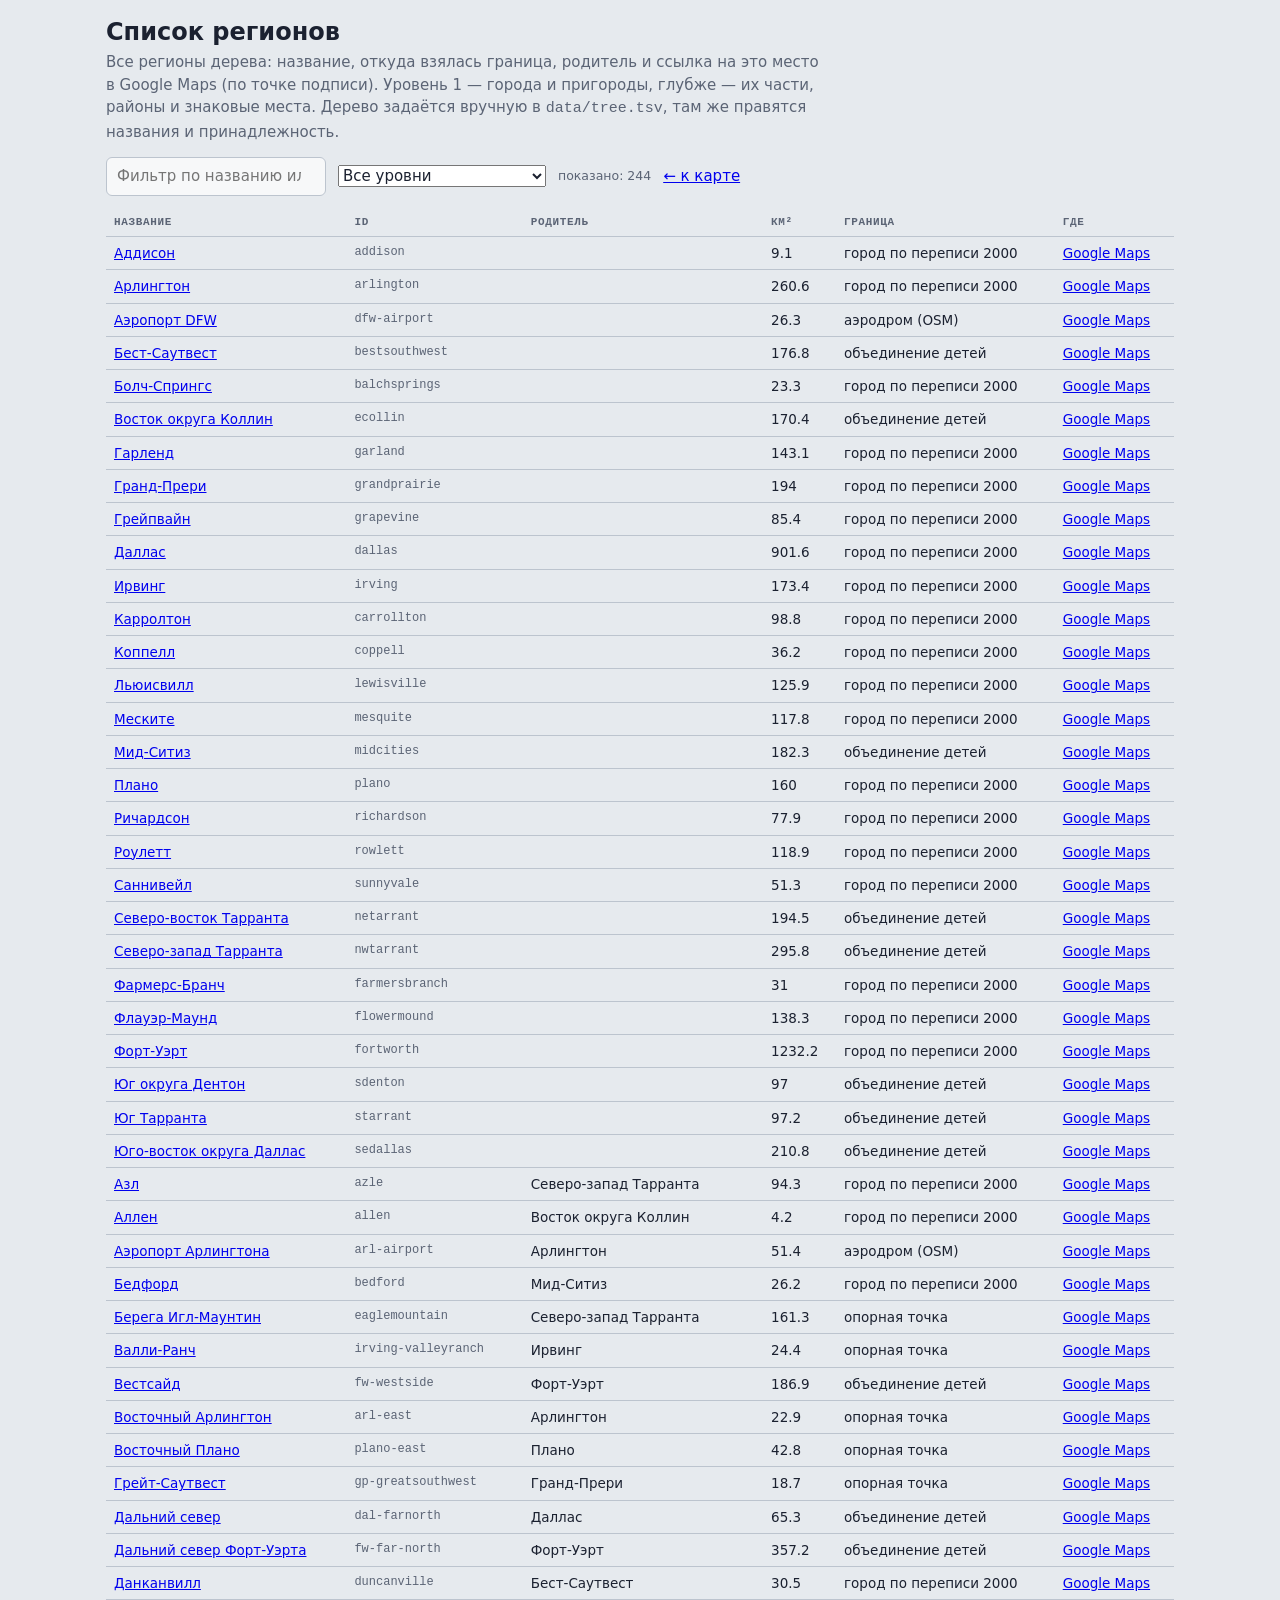
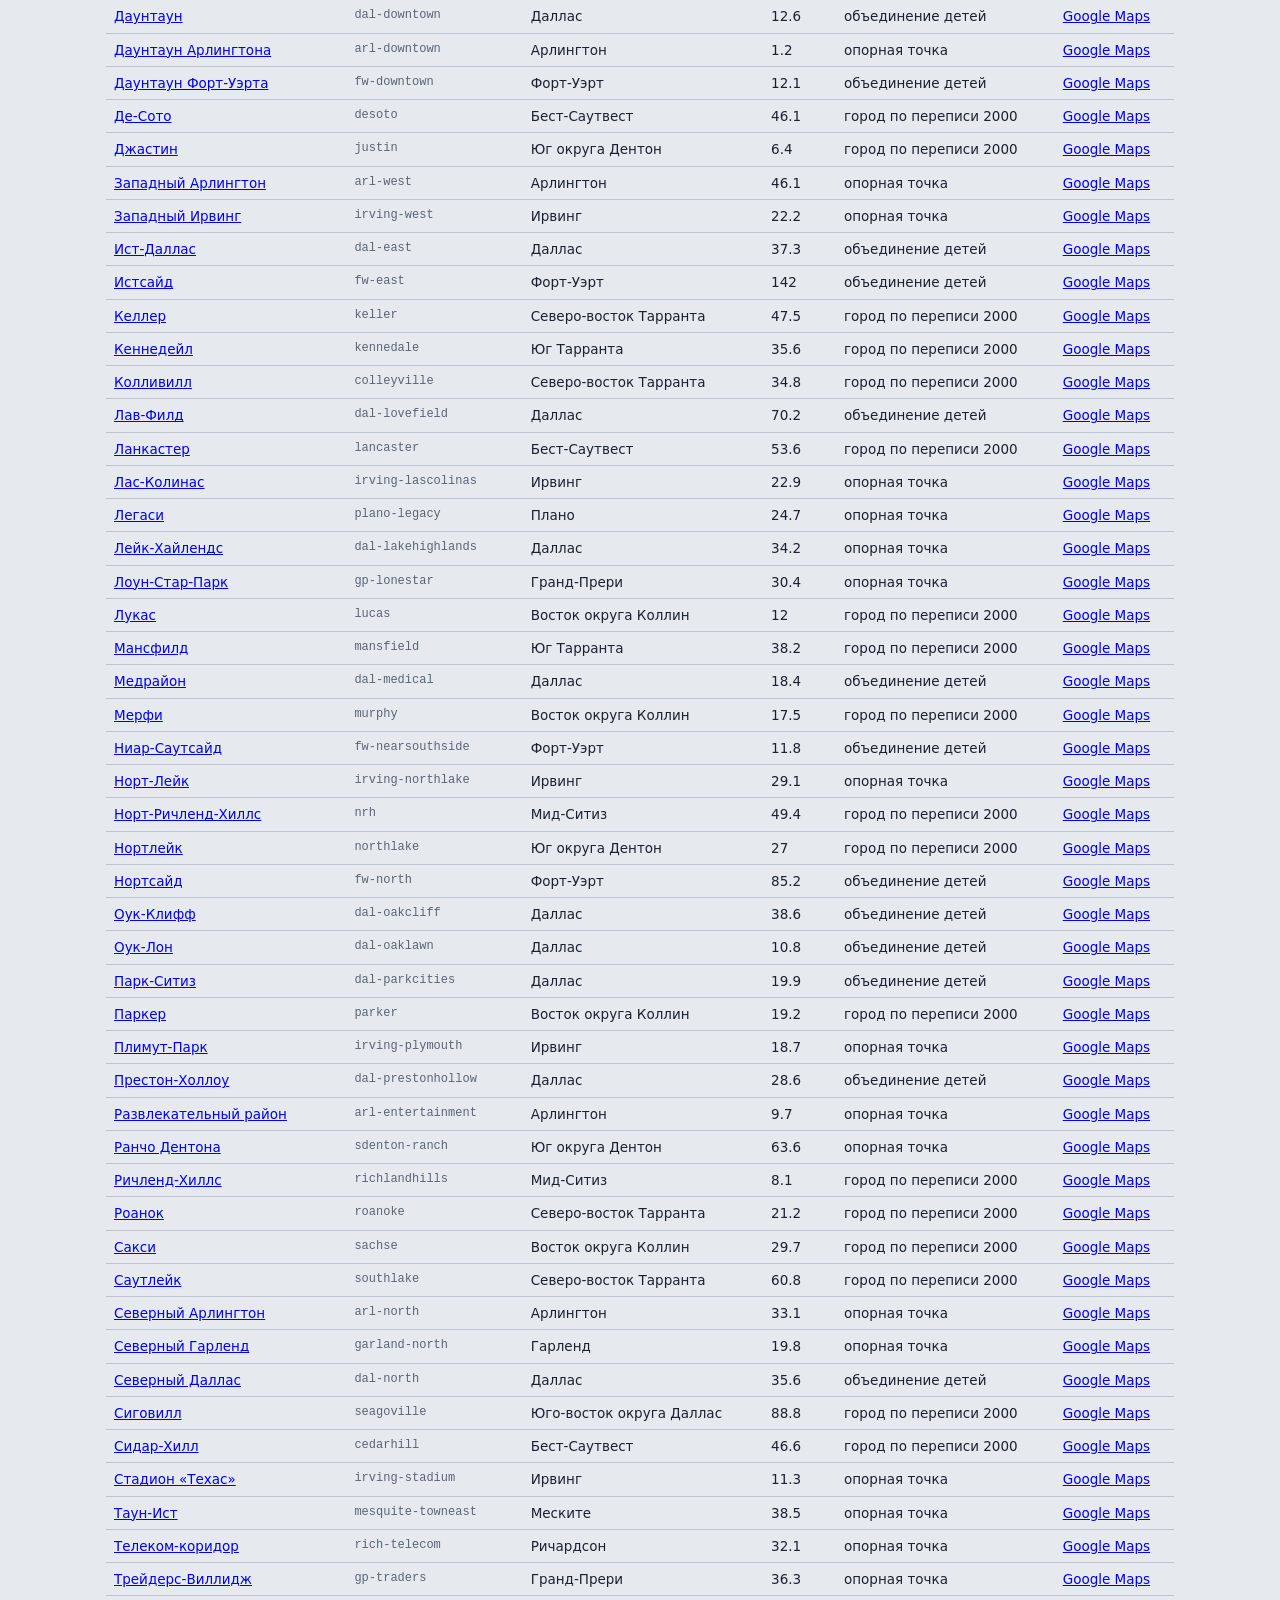
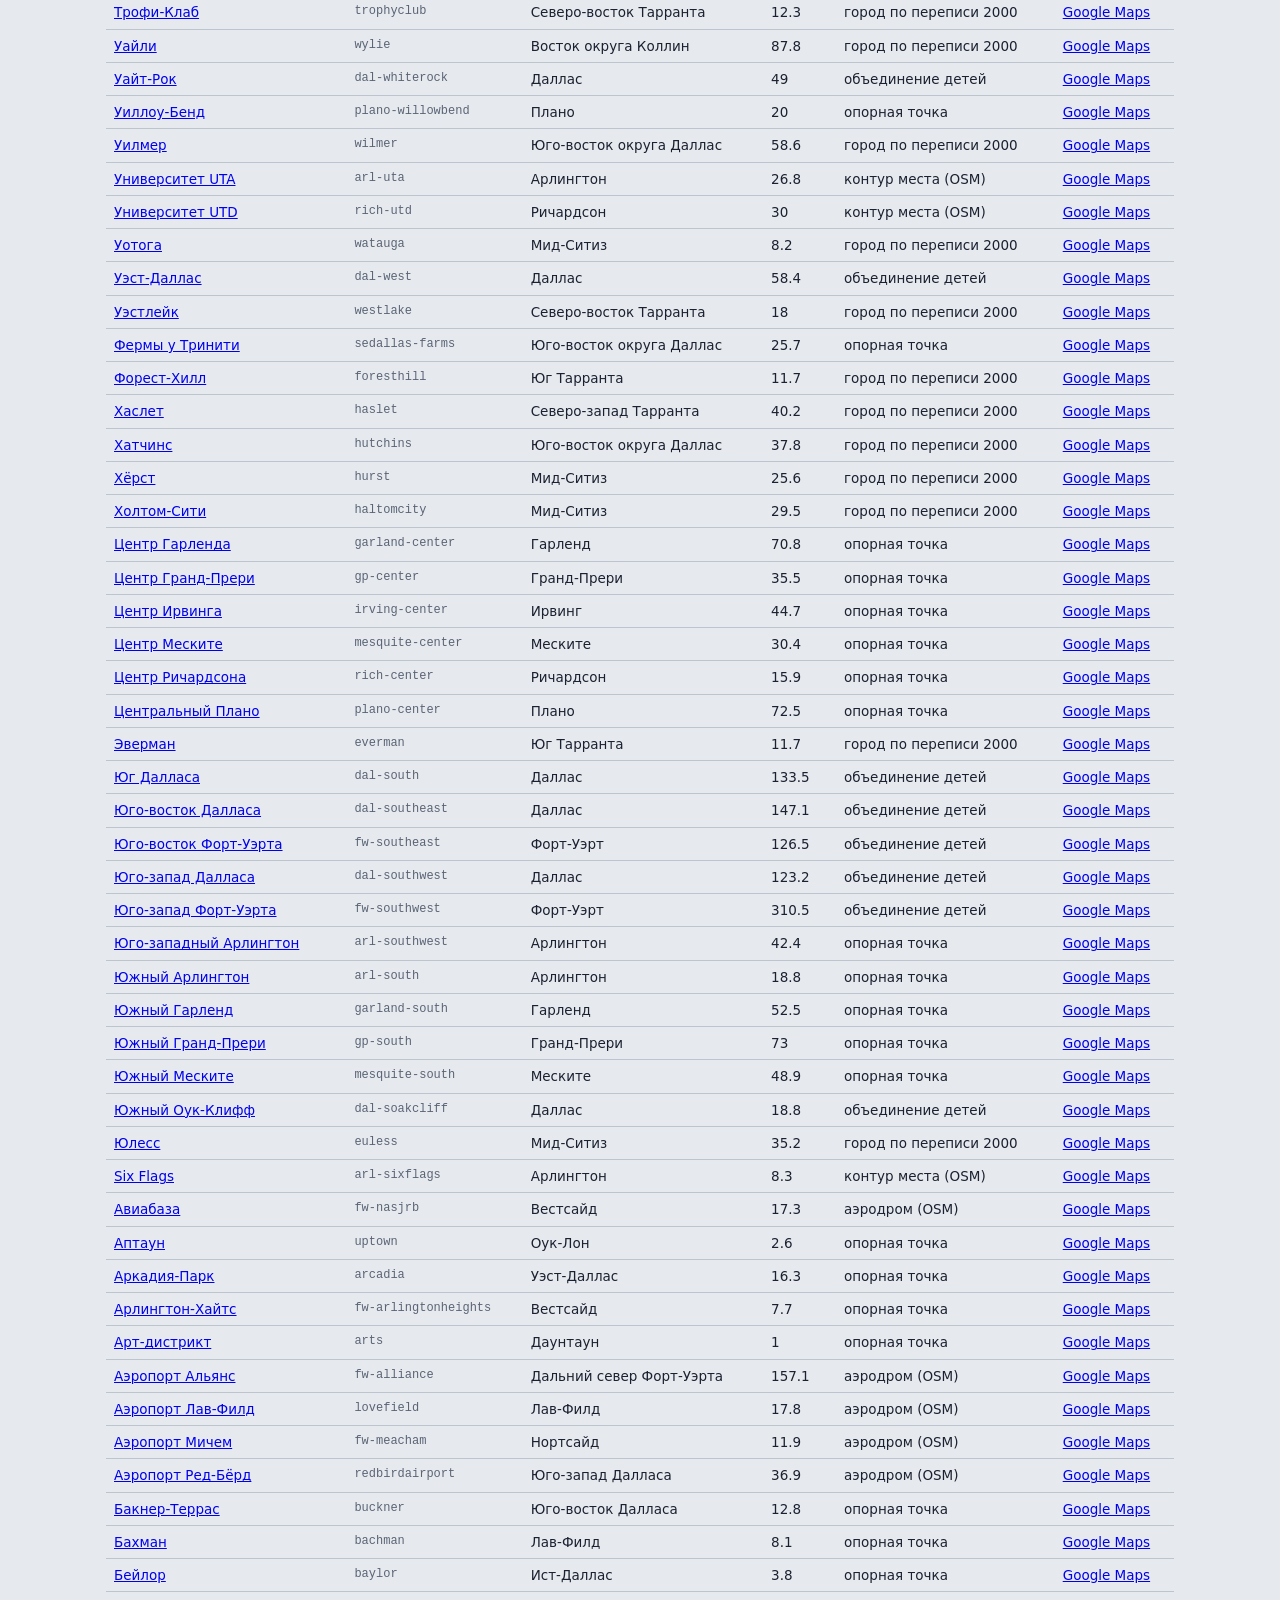
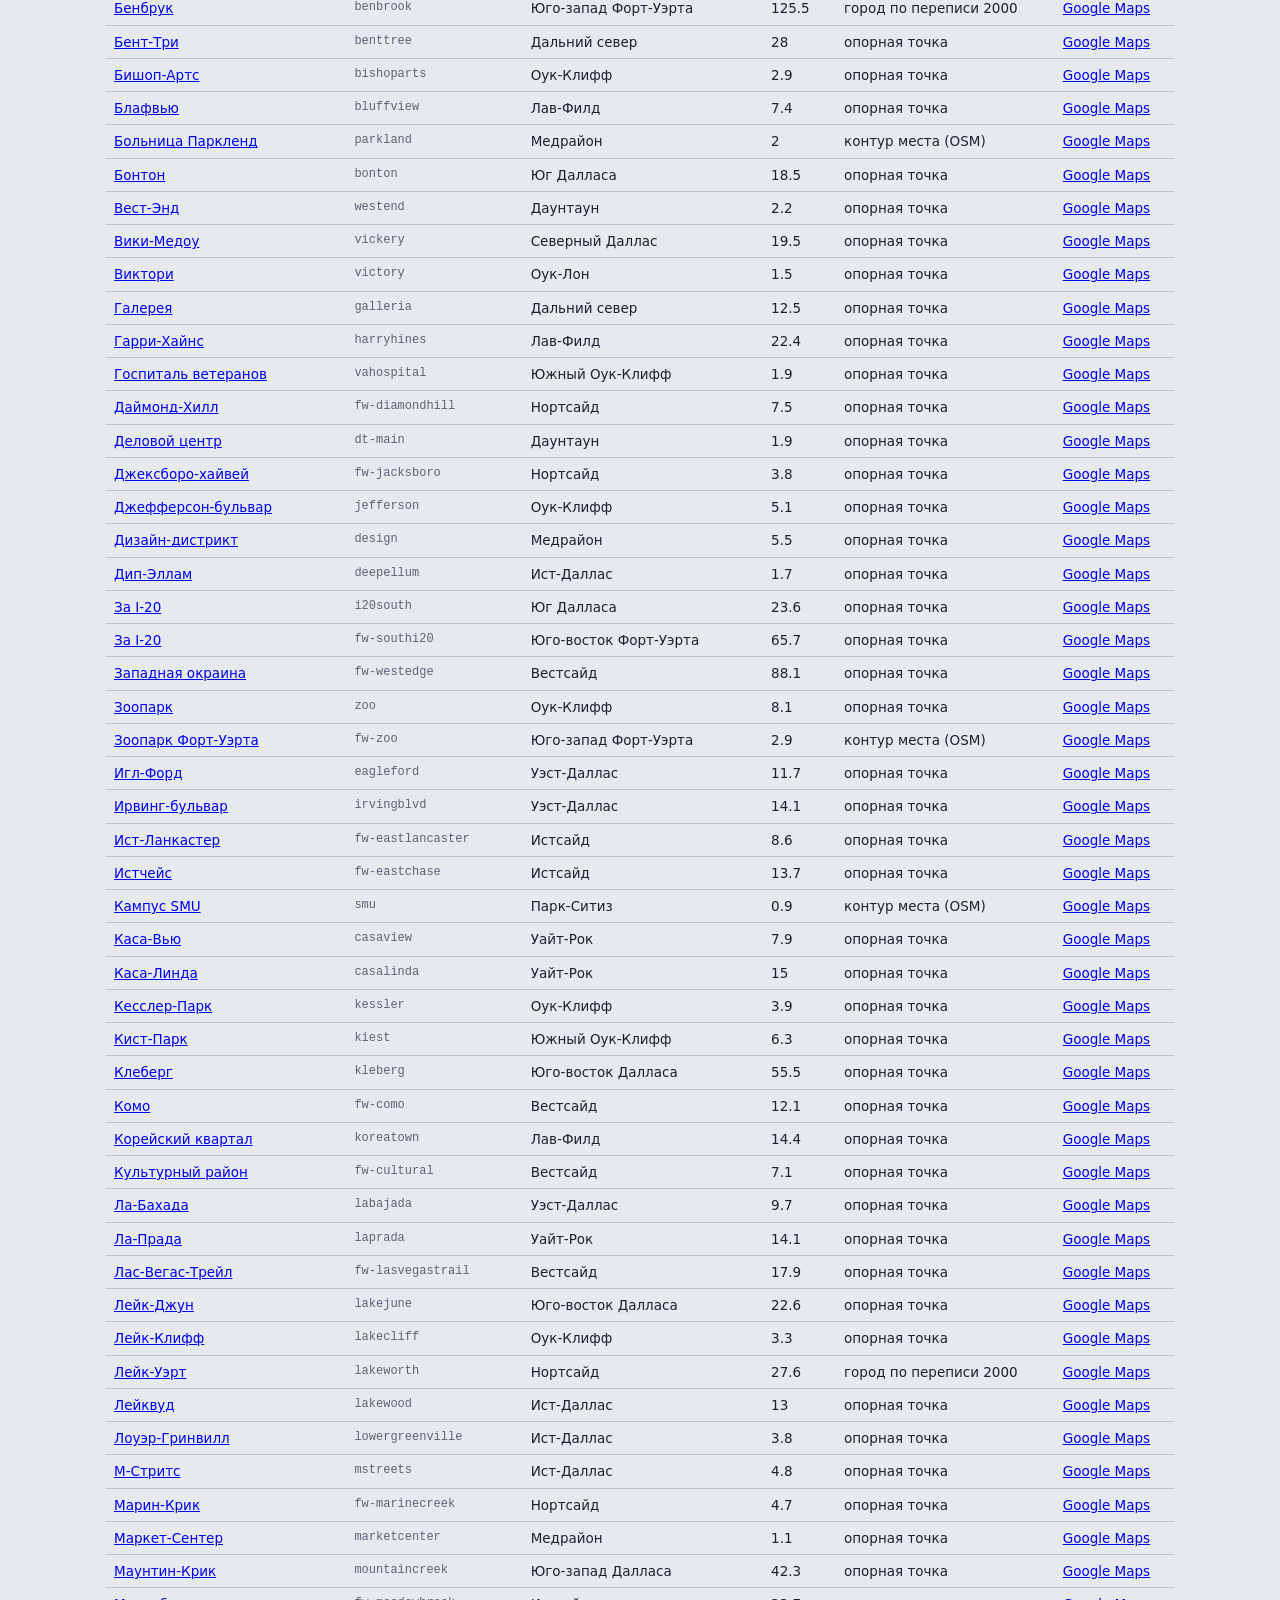
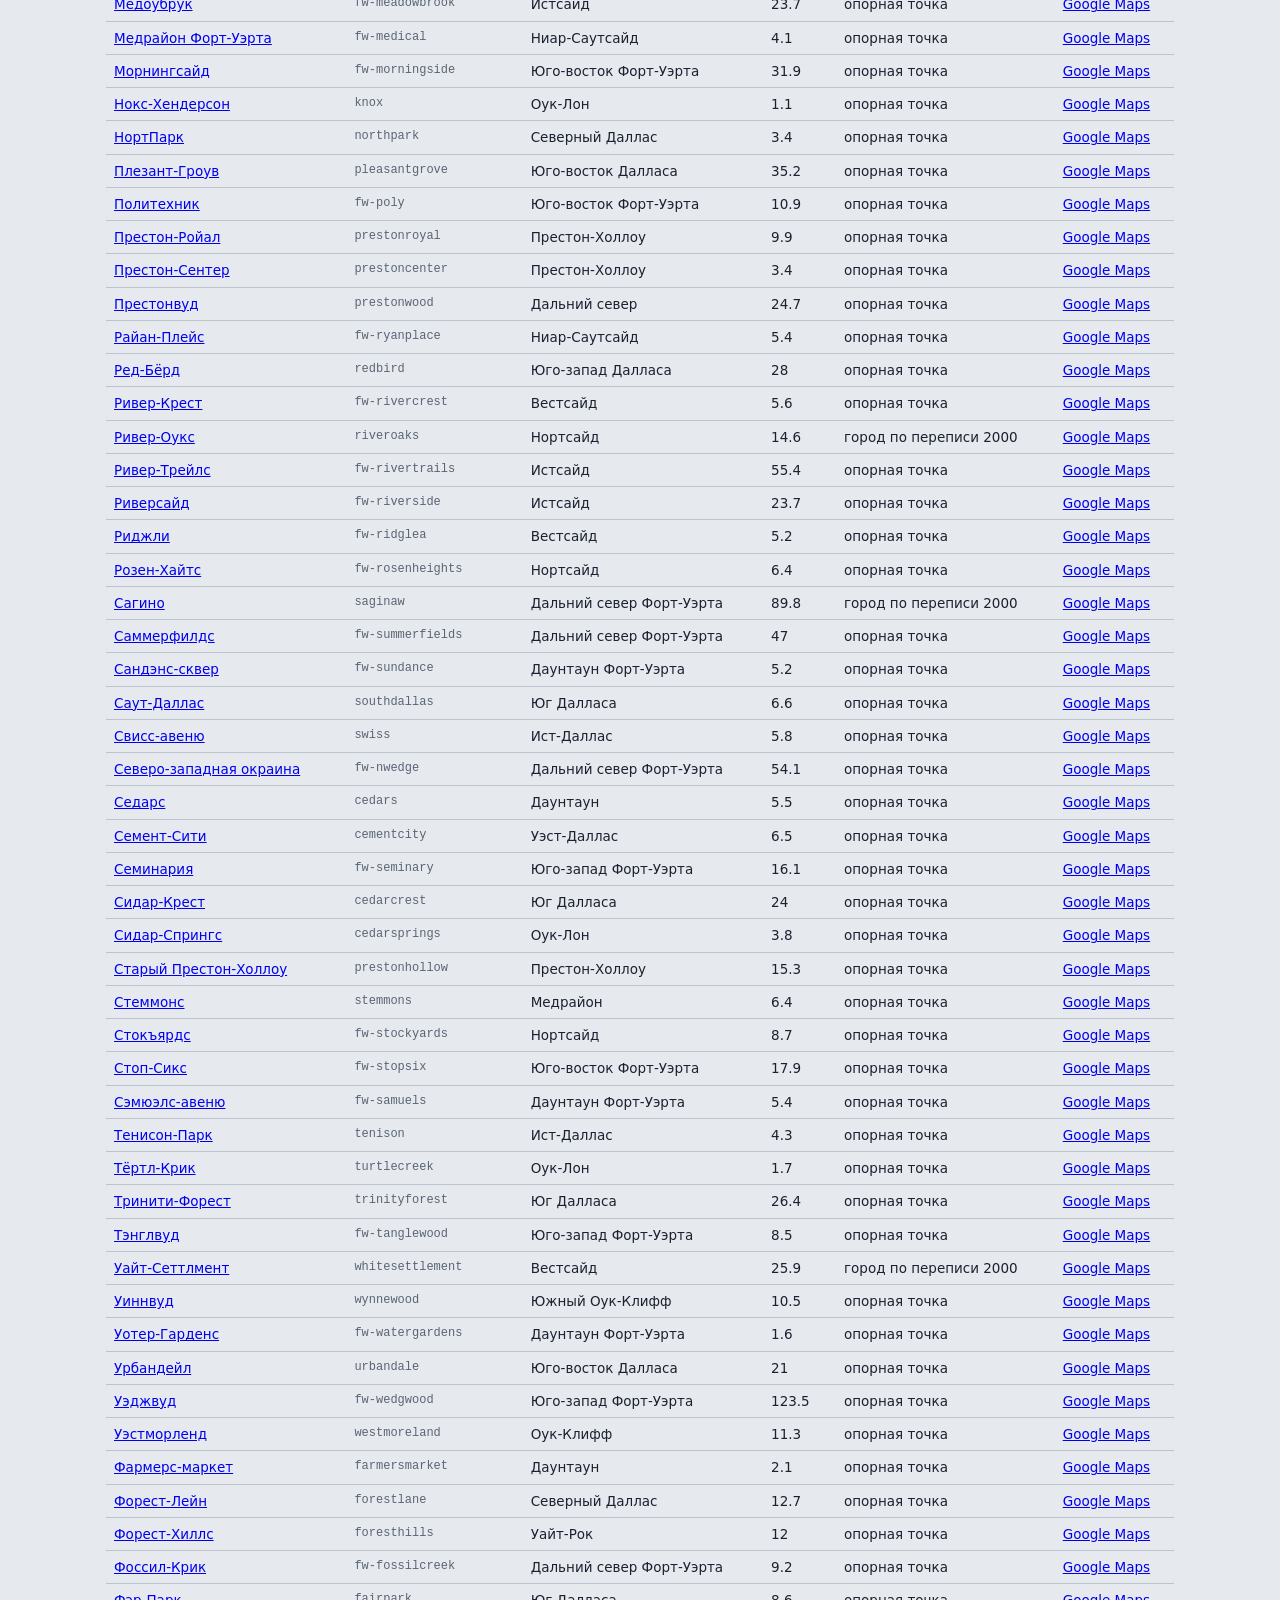
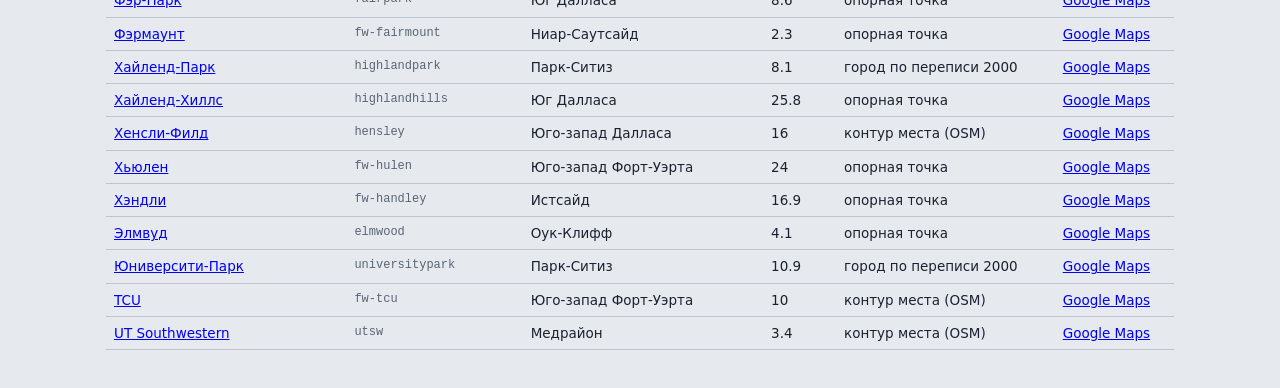
==== commit 84bf5708: "Дерево регионов вместо четырёх масштабов - data/tree.tsv: 28 городов и пригородов наверху, внутри ча" ====
--- a/review.html
+++ b/review.html
@@ -22,14 +22,14 @@
 <body>
 <div class="wrap">
   <h1>Список регионов</h1>
-  <p>Все регионы карты на четырёх масштабах: название, откуда оно взялось, родитель и ссылка на это место в Google Maps (по точке подписи). «Автоматически» значит, что название придумано программой по ближайшему району и стороне света. Неудачное название или принадлежность можно поправить в <code>data/overrides.tsv</code>.</p>
+  <p>Все регионы дерева: название, откуда взялась граница, родитель и ссылка на это место в Google Maps (по точке подписи). Уровень 1 — города и пригороды, глубже — их части, районы и знаковые места. Дерево задаётся вручную в <code>data/tree.tsv</code>, там же правятся названия и принадлежность.</p>
   <div class="bar">
     <input id="q" type="search" placeholder="Фильтр по названию или id">
-    <select id="lv"><option value="">Все масштабы</option><option value="1">Крупный · области</option><option value="2">Средний · части областей</option><option value="3" selected>Мелкий · районы</option><option value="4">Детальный · секторы</option></select>
+    <select id="lv"><option value="" selected>Все уровни</option><option value="1">1 · города и пригороды</option><option value="2">2 · части</option><option value="3">3 · районы</option><option value="4">4 · ещё глубже</option></select>
     <span id="count" class="status"></span>
     <a href="./">← к карте</a>
   </div>
-  <div class="tablewrap"><table><thead><tr><th>Название</th><th>id</th><th>Родитель</th><th>км²</th><th>Откуда название</th><th>Где</th></tr></thead><tbody id="rows"></tbody></table></div>
+  <div class="tablewrap"><table><thead><tr><th>Название</th><th>id</th><th>Родитель</th><th>км²</th><th>Граница</th><th>Где</th></tr></thead><tbody id="rows"></tbody></table></div>
 </div>
 <script>
 (function () {
@@ -41,9 +41,9 @@
     document.getElementById("count").textContent = "показано: " + list.length;
     rows.innerHTML = list.slice(0, 1500).map(function (r) {
       var link = "https://www.google.com/maps/@" + r.lat + "," + r.lon + "," + (r.level === 1 ? 11 : r.level === 2 ? 12 : r.level === 3 ? 13 : 14) + "z";
-      var hash = "#" + ({1: "a", 2: "z", 3: "d", 4: "s"})[r.level] + "/" + r.id;
+      var hash = "#n/" + r.id;
       return "<tr><td><a href=\"./" + hash + "\">" + esc(r.name) + "</a></td><td class=\"id\">" + esc(r.id) + "</td><td>" + esc(names[r.parent] || r.parent) +
-        "</td><td>" + r.km2 + "</td><td class=\"" + (r.source === "автоматически" ? "src-auto" : "") + "\">" + esc(r.source) + "</td><td><a href=\"" + link + "\" target=\"_blank\" rel=\"noopener\">Google Maps</a></td></tr>";
+        "</td><td>" + r.km2 + "</td><td class=\"" + "" + "\">" + esc(r.source) + "</td><td><a href=\"" + link + "\" target=\"_blank\" rel=\"noopener\">Google Maps</a></td></tr>";
     }).join("");
   }
   fetch("data/geo/review.json").then(function (r) { return r.json(); }).then(function (d) {
--- a/assets/style.css
+++ b/assets/style.css
@@ -56,7 +56,8 @@
 .seg button.eff{box-shadow:inset 0 -3px 0 var(--accent)}
 .seg.off{opacity:.45}
 .tog{display:inline-flex;align-items:center;gap:6px;font-size:13px;color:var(--muted);cursor:pointer}
-@media (max-width:620px){.brand{flex-basis:100%}.search{flex:1 1 100%}.seg button{padding:6px 7px;font-size:12px}#lv{width:100%}#lv button{flex:1 1 auto}}
+#collapse{padding:6px 12px;font-size:13px}
+@media (max-width:620px){.brand{flex-basis:100%}.search{flex:1 1 100%}.seg button{padding:6px 9px;font-size:12px}}
 
 /* ---------- карта и карточка ---------- */
 .main{display:grid;grid-template-columns:minmax(0,1fr) 420px;height:calc(100vh - 66px);min-height:520px}
@@ -76,17 +77,25 @@
 .leaflet-container{background:var(--sea);outline:0}
 .land{fill:var(--land);stroke:none;fill-opacity:1}
 
-/* регионы: цвет области, оттенок чередуется у соседей, чтобы каждый регион читался отдельно */
+/* регионы: цвет — от верхнего узла, оттенок чередуется у соседей, чтобы каждый регион читался отдельно.
+   d0…d3 — глубина в дереве; focus — дети раскрытого узла, ctx — соседи вокруг, exp — сам раскрытый узел (только контур) */
 .reg{stroke:var(--rline);stroke-width:1;stroke-opacity:.9;fill-rule:nonzero}
-.reg1{stroke-width:1.6}
-.reg2{stroke-width:1.3}
-.reg3{stroke-width:1.1}
-.reg4{stroke-width:.9}
+.reg.d0{stroke-width:1.8}
+.reg.d1{stroke-width:1.3}
+.reg.d2,.reg.d3{stroke-width:1}
+.reg.ctx{fill-opacity:.4!important;stroke-opacity:.7}
+.reg.exp{fill:none!important;stroke:var(--aline);stroke-width:3;stroke-opacity:1;pointer-events:none}
+.reg.exp.d1,.reg.exp.d2{stroke-width:2.4}
 .t0{fill:var(--t0)}.t1{fill:var(--t1)}.t2{fill:var(--t2)}.t3{fill:var(--t3)}.t4{fill:var(--t4)}.t5{fill:var(--t5)}
 .reg.s0{fill-opacity:.62}.reg.s1{fill-opacity:.8}.reg.s2{fill-opacity:.97}
-.reg.k-water{fill:var(--water);fill-opacity:1}
-.reg.k-green{fill:var(--park-strong);fill-opacity:1}
-.reg.k-airport{fill:var(--airport);fill-opacity:.9}
+.reg.k-aero{fill:var(--airport);fill-opacity:.85}
+/* озёра и парки: отдельный слой поверх регионов, кликается всегда */
+.nat{stroke-width:1;stroke-linejoin:round}
+.nat.k-water{fill:var(--water);fill-opacity:1;stroke:var(--water-ink);stroke-opacity:.35}
+.nat.k-green{fill:var(--park-strong);fill-opacity:.9;stroke:var(--green-ink);stroke-opacity:.35}
+.nat:hover{stroke:var(--sel);stroke-width:2;stroke-opacity:1}
+.nat.m-haven{stroke:var(--haven);stroke-width:2.6;stroke-opacity:1}.nat.m-ally{stroke:var(--ally);stroke-width:2.6;stroke-opacity:1}
+.nat.m-hostile{stroke:var(--hostile);stroke-width:2.6;stroke-opacity:1}.nat.m-important{stroke:var(--imp);stroke-width:2.6;stroke-opacity:1}
 .reg.hov{stroke:var(--sel);stroke-width:2.2;fill-opacity:1}
 .has-sel .reg{opacity:.72}
 .reg.m-haven,.reg.mi-haven{stroke:var(--haven);stroke-width:2.6;fill:var(--haven-bg);fill-opacity:1}
@@ -100,6 +109,7 @@
 .outl2{stroke-width:2.1;stroke-opacity:.9}
 .outl3{stroke-width:1.5;stroke-opacity:.8}
 .selpath{fill:var(--accent);fill-opacity:.38;stroke:var(--accent);stroke-width:4;stroke-linejoin:round}
+.selpath.selopen{fill:none;stroke-width:3.5}
 
 /* природа и вода на подложке (мелкие парки, аэродромы, все озёра — не кликаются, лежат поверх регионов) */
 .park{fill:var(--park);stroke:none;fill-opacity:.55}
@@ -117,8 +127,8 @@
 .z14 .rd-motorway,.z15 .rd-motorway,.z16 .rd-motorway{stroke-width:2.6}
 .rd-primary{stroke:var(--r-muted);stroke-opacity:.3;stroke-width:.9}
 /* режим «Дороги»: регионы — бледный фон, дороги яркие и кликаются */
-.mode-roads .reg{fill-opacity:.18;stroke-opacity:.25;pointer-events:none!important}
-.mode-roads .outl1{stroke-opacity:.45}
+.mode-roads .reg{fill-opacity:.18!important;stroke-opacity:.25;pointer-events:none!important}
+.mode-roads .nat{fill-opacity:.5;pointer-events:none!important}
 .mode-roads .rd-motorway{stroke:var(--r-motorway);stroke-opacity:1;stroke-width:2.2}
 .mode-roads.z12 .rd-motorway,.mode-roads.z13 .rd-motorway{stroke-width:3.4}
 .mode-roads.z14 .rd-motorway,.mode-roads.z15 .rd-motorway,.mode-roads.z16 .rd-motorway{stroke-width:5}
@@ -139,14 +149,13 @@
 .lbl{pointer-events:none!important;background:none;border:0}
 .lbl span{display:block;transform:translate(-50%,-50%);width:max-content;text-align:center;line-height:1.15;color:var(--ink);
   text-shadow:0 0 2px var(--halo),0 0 4px var(--halo),0 0 6px var(--halo)}
-.lbl1 span{font-weight:700;font-size:12.5px;letter-spacing:.08em;text-transform:uppercase;max-width:160px;color:var(--label-a)}
-.lbl2 span{font-weight:650;font-size:12px;max-width:140px}
-.lbl3 span{font-weight:600;font-size:12px;max-width:130px}
-.lbl4 span{font-weight:500;font-size:11px;max-width:110px}
-.z14 .lbl4 span,.z15 .lbl4 span,.z16 .lbl4 span{font-size:12.65px;max-width:126px}
+.lbl-top span{font-weight:700;font-size:12.5px;letter-spacing:.08em;text-transform:uppercase;max-width:170px;color:var(--label-a)}
+.lbl-focus span{font-weight:650;font-size:12.5px;max-width:140px}
+.lbl-ctx span{font-weight:600;font-size:11.5px;max-width:130px;opacity:.7}
+.lbl-nat span{font-weight:500;font-size:11.5px;max-width:120px}
 .lk-water span{color:var(--water-ink);font-style:italic}
 .lk-green span{color:var(--green-ink);font-style:italic}
-.mode-roads .lbl1 span{opacity:.6}
+.mode-roads .lbl span{opacity:.6}
 .lbl-g span{font-family:var(--mono);font-size:11px;font-weight:700;color:var(--accent);opacity:.8}
 .leaflet-tooltip.tip{background:var(--paper);color:var(--ink);border:1px solid var(--line);font:600 13px var(--body);box-shadow:0 2px 8px rgba(0,0,0,.2)}
 .leaflet-tooltip.tip::before{display:none}
@@ -203,3 +212,4 @@
 .sw{width:14px;height:14px;display:inline-block}
 .ln{width:22px;height:0;display:inline-block}
 .tools{display:flex;flex-wrap:wrap;gap:8px;align-items:center}
+.leaflet-tooltip.tip small{display:block;font-weight:500;font-size:11.5px;color:var(--muted)}
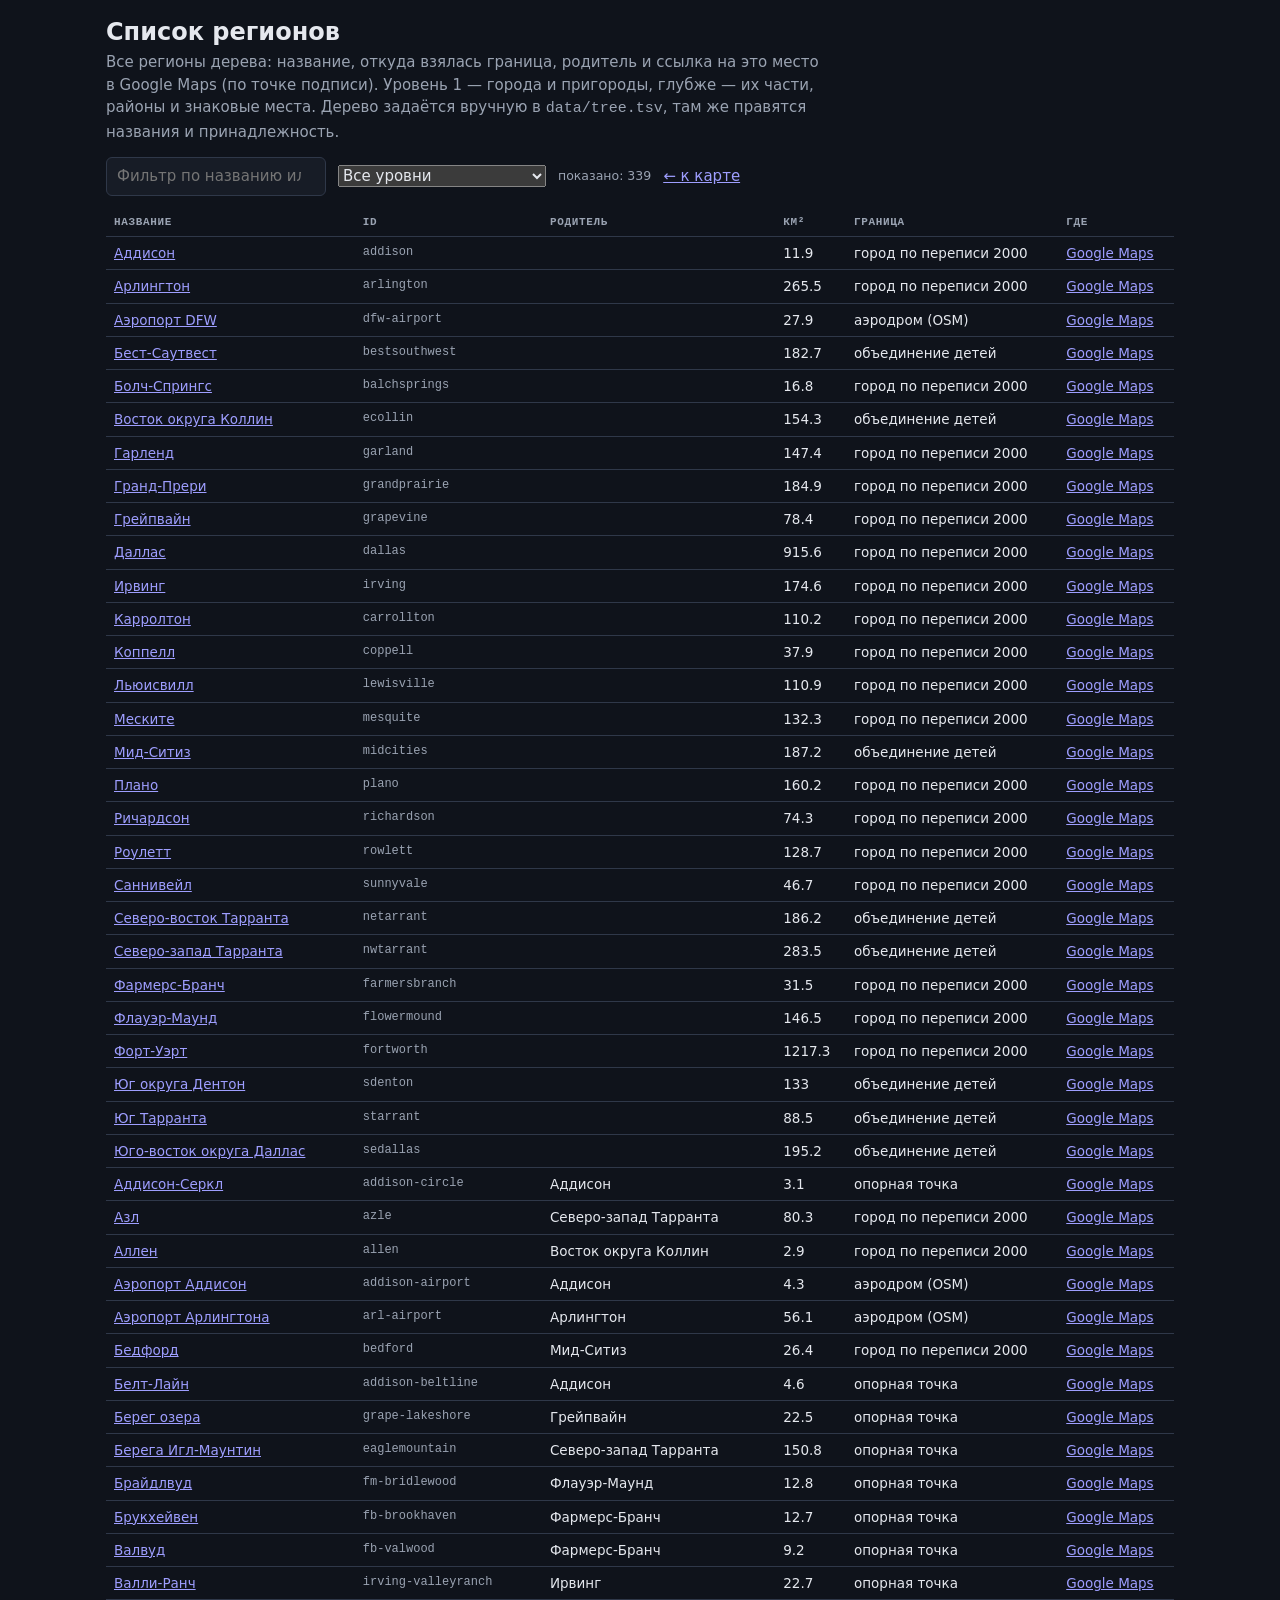
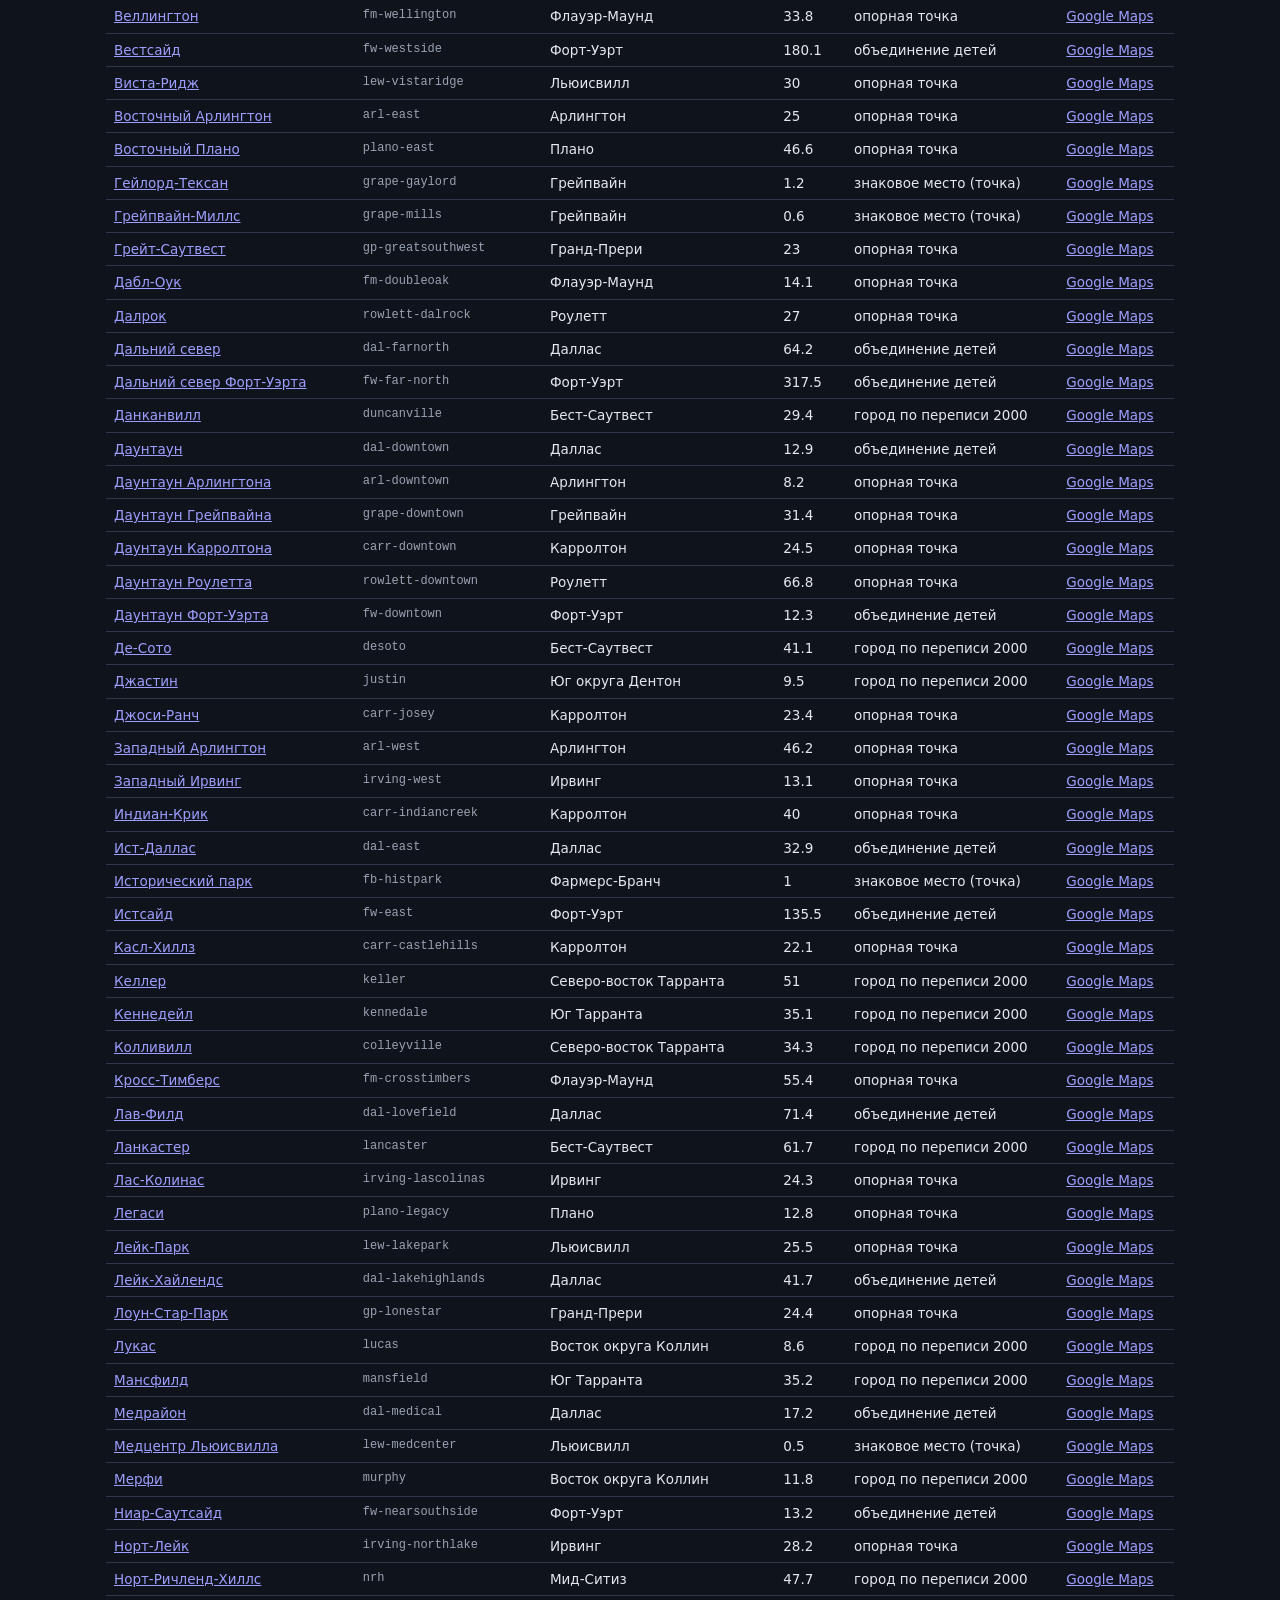
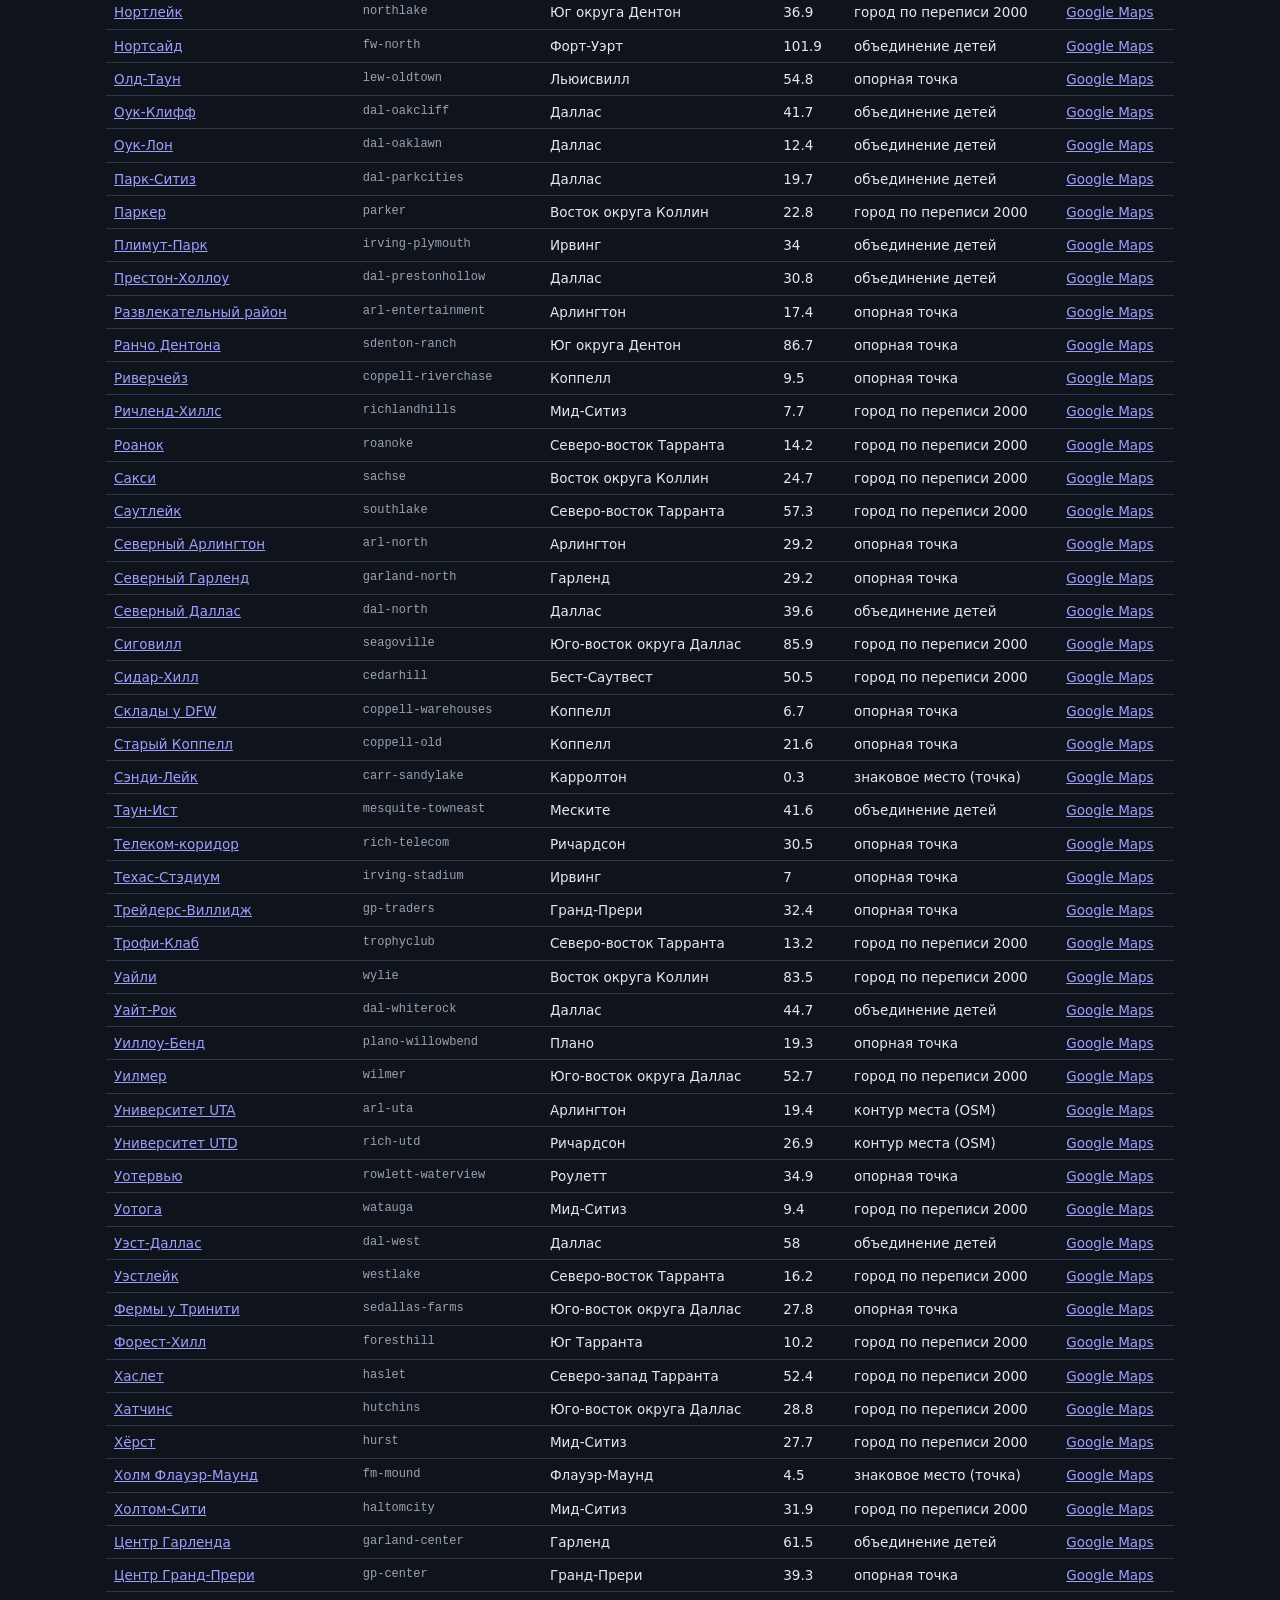
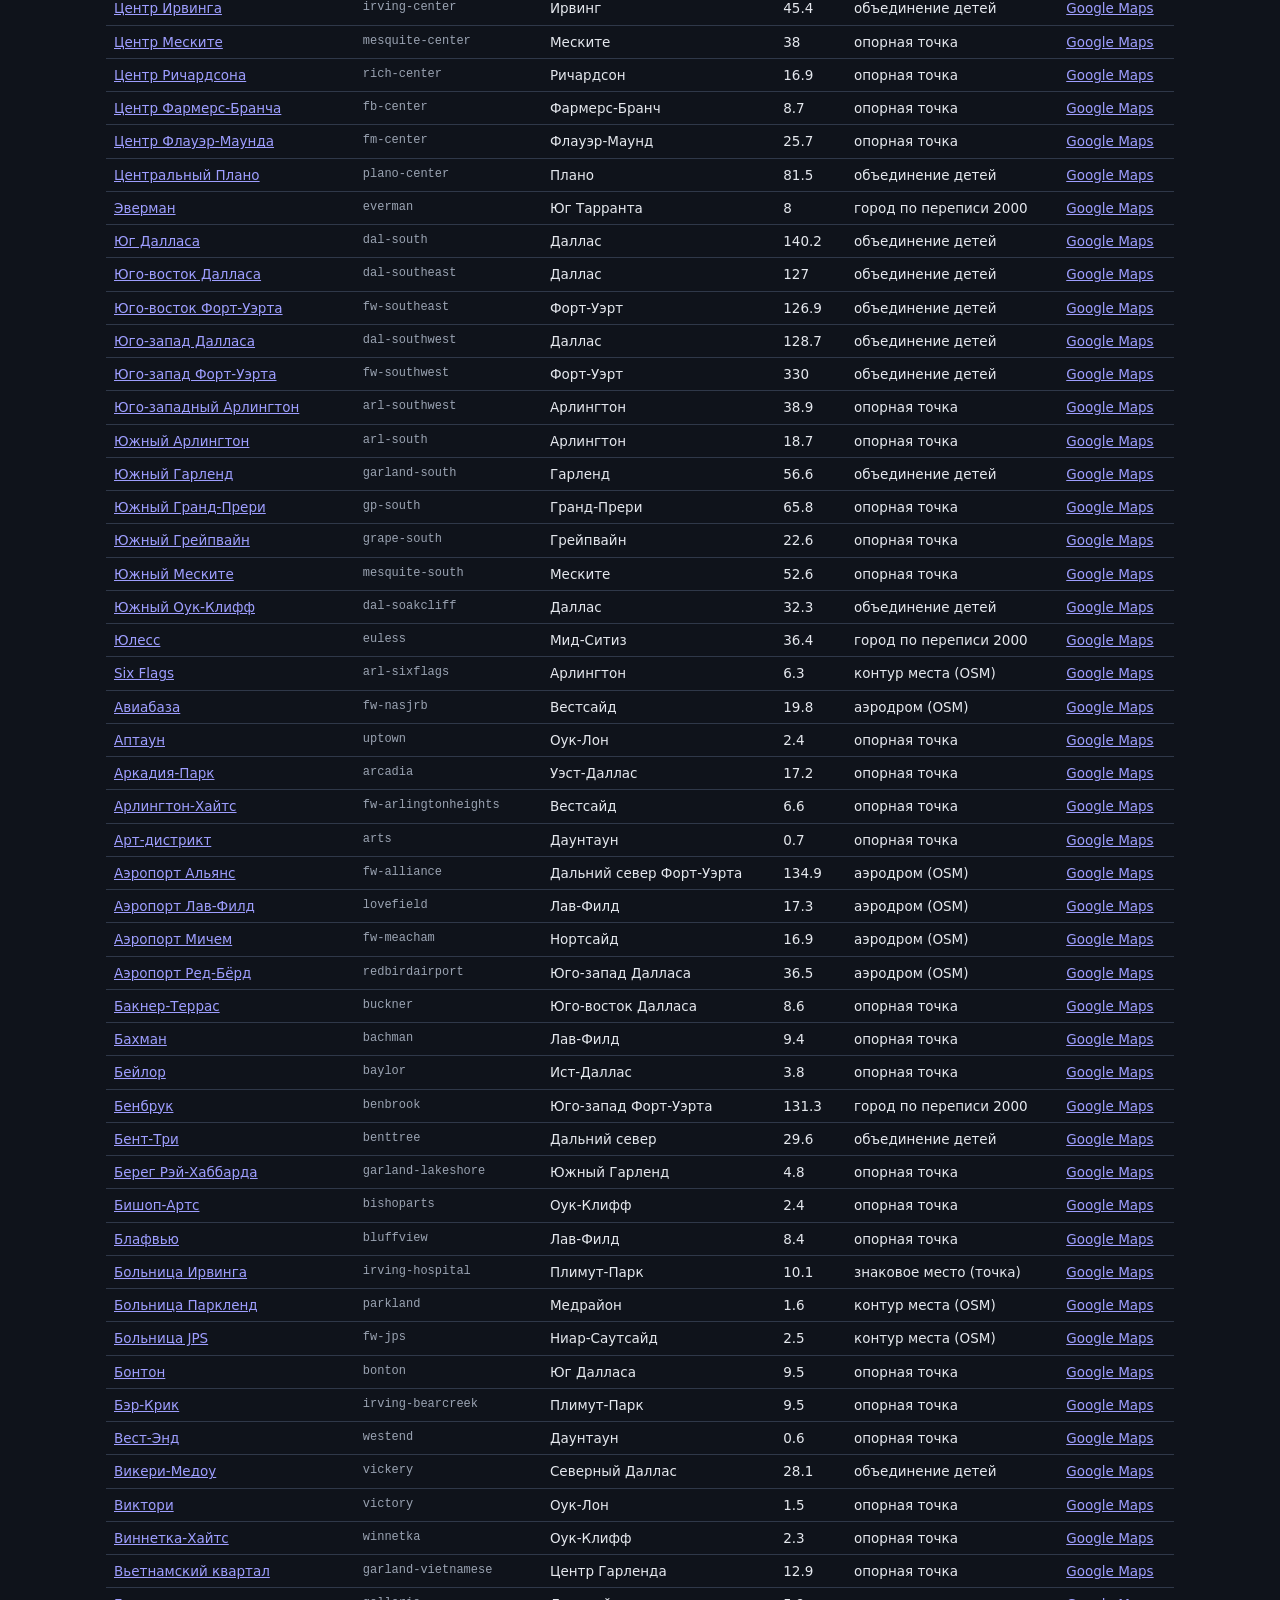
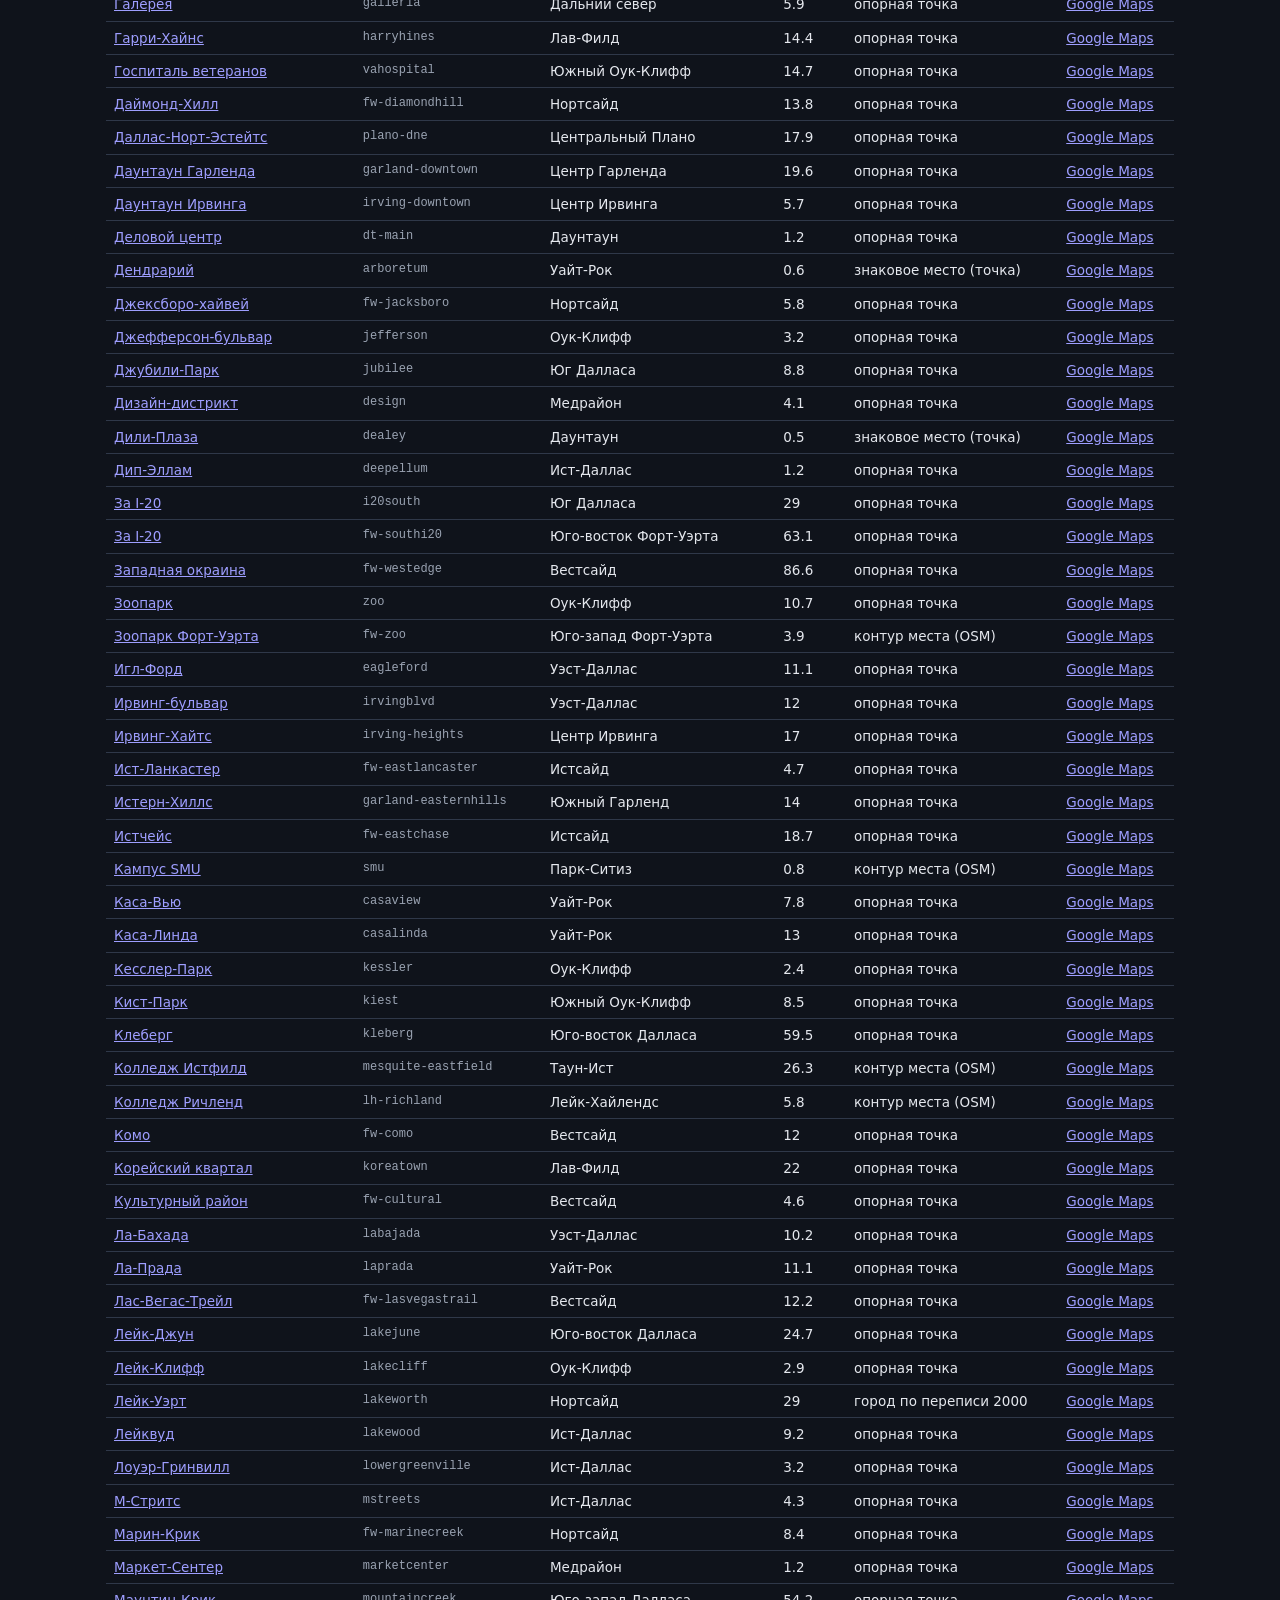
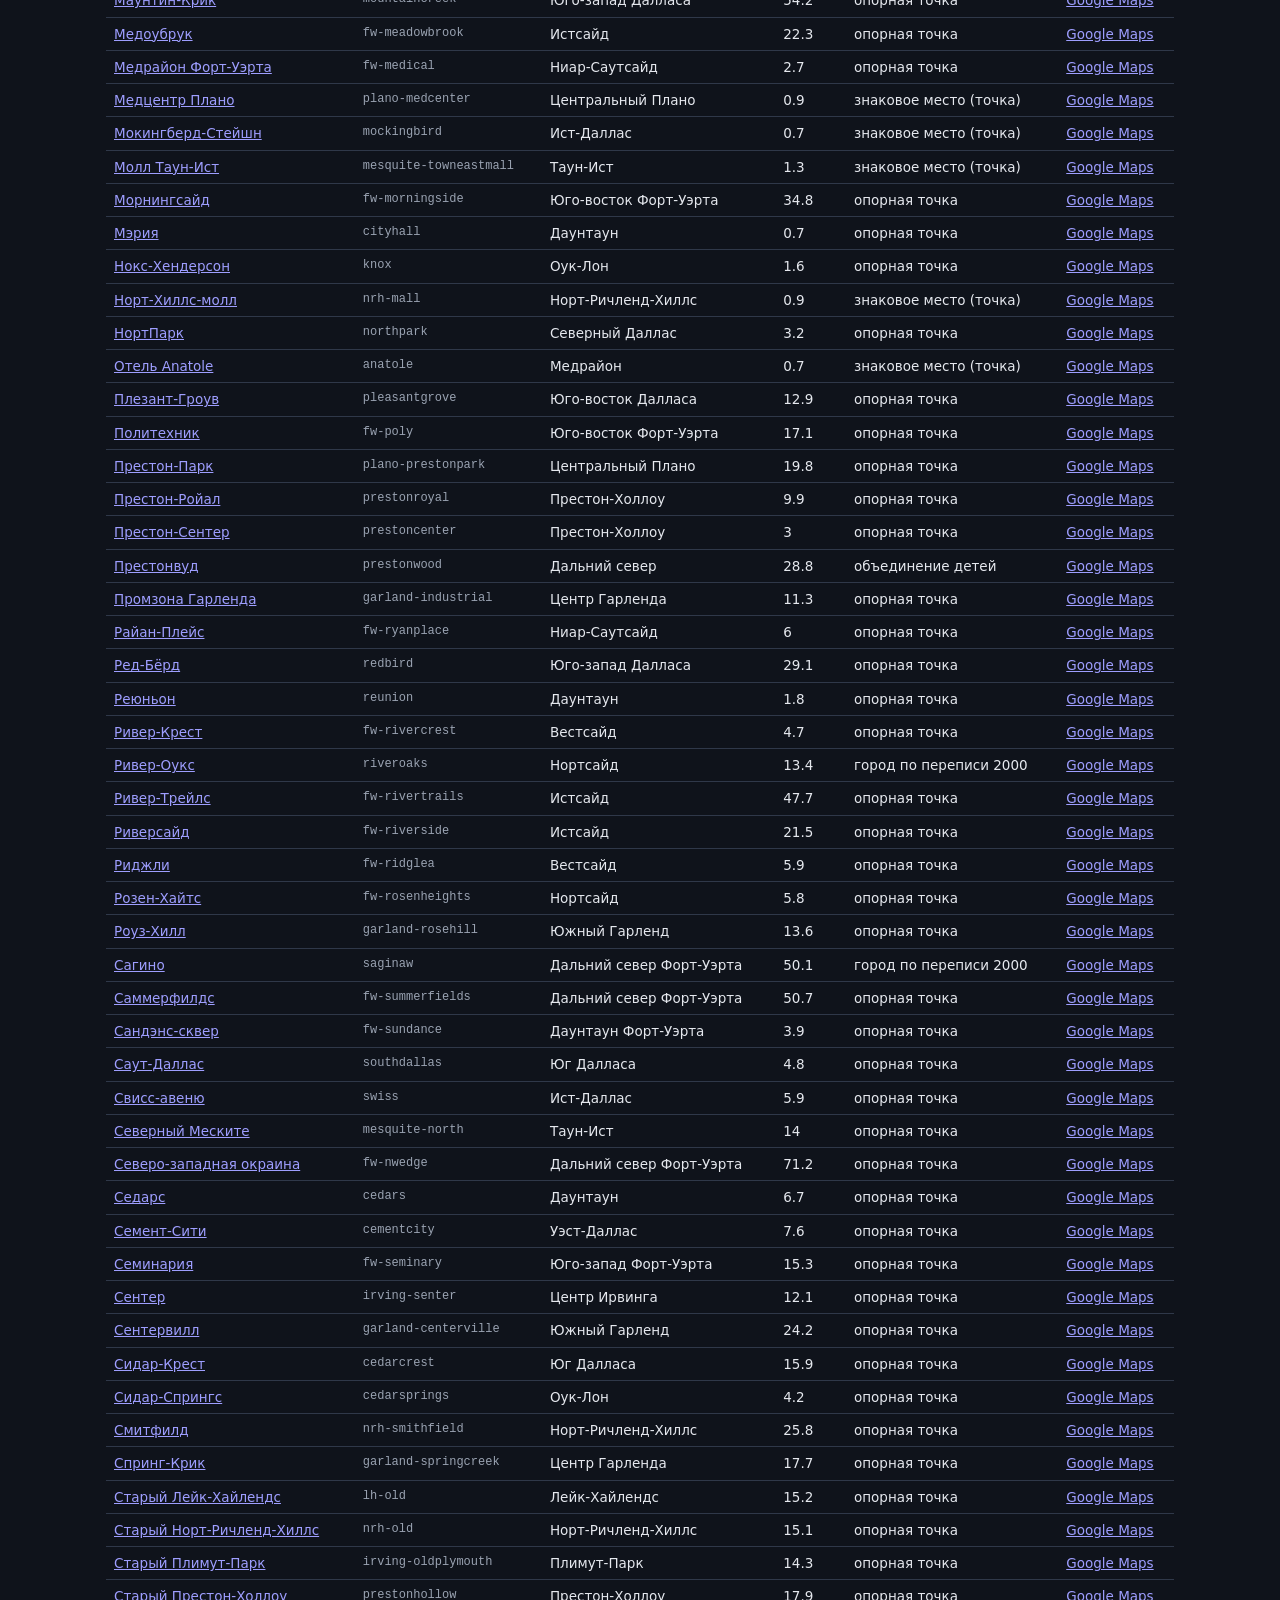
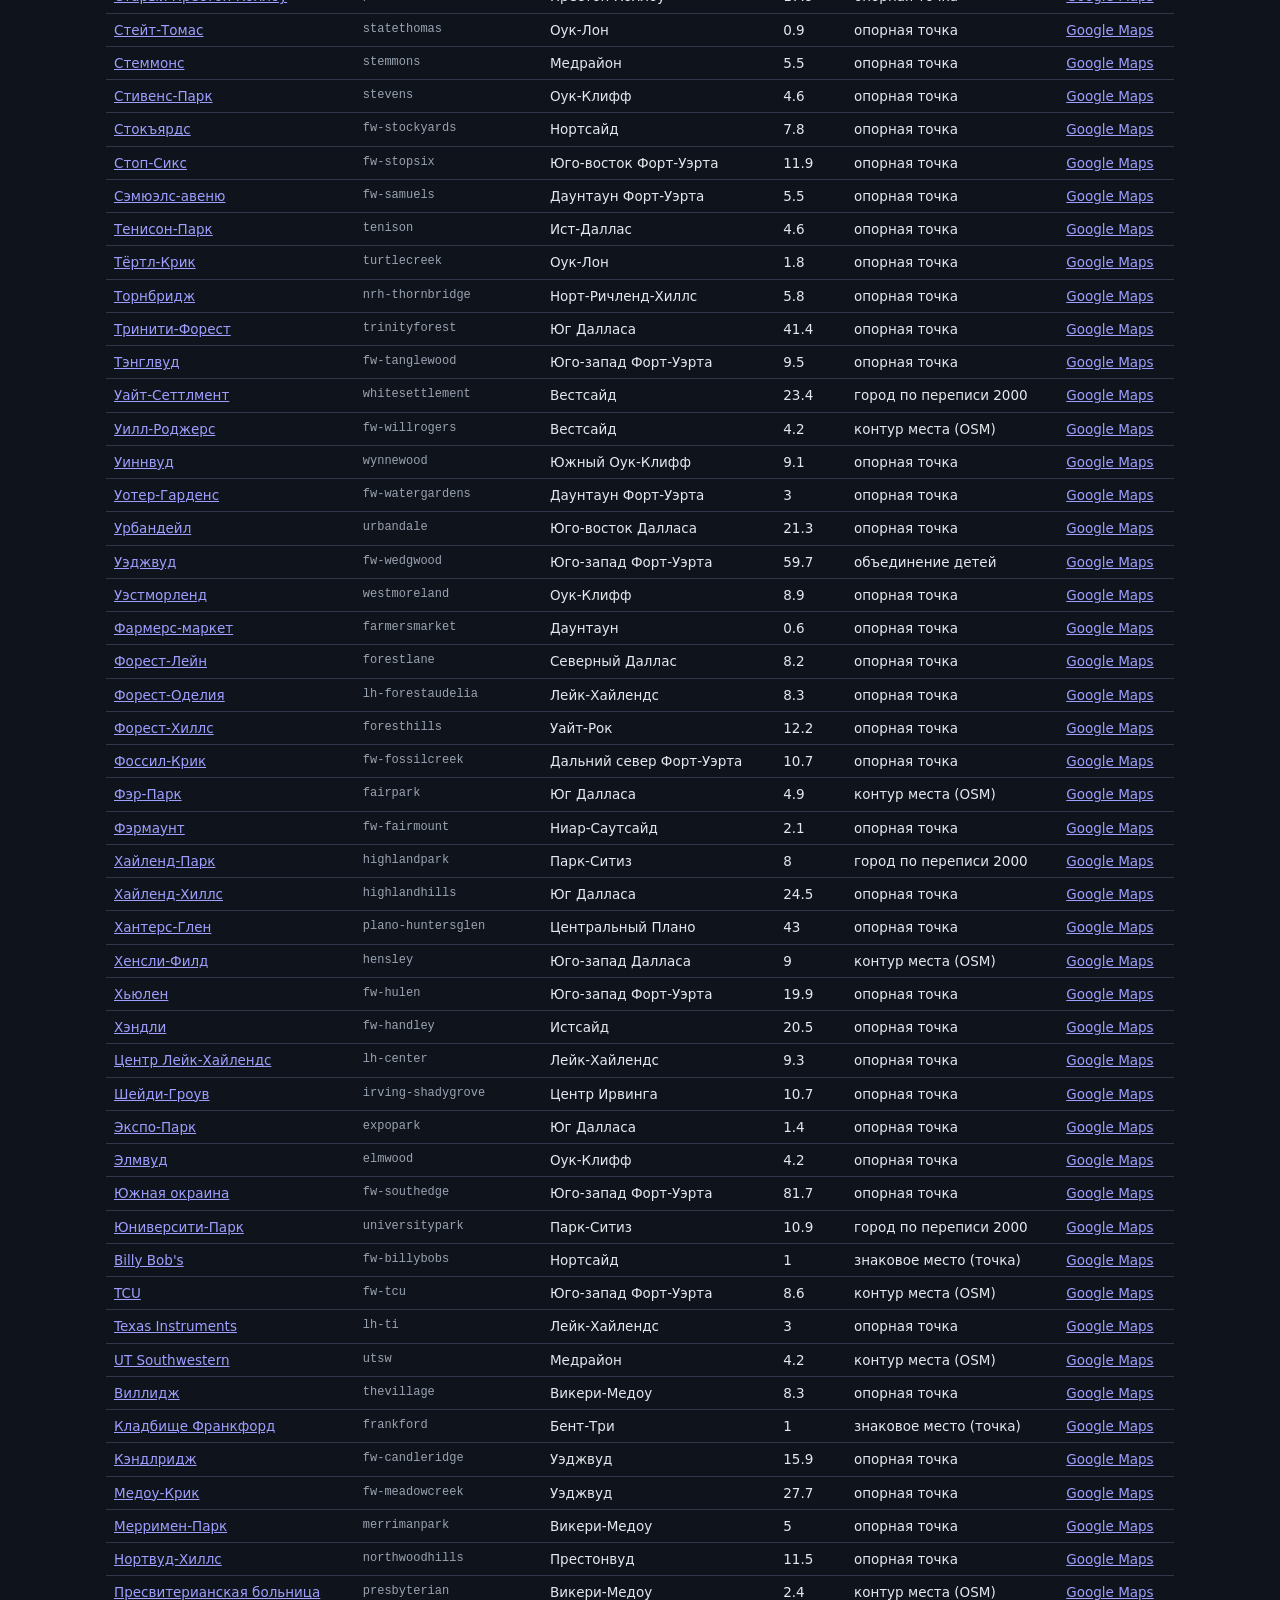
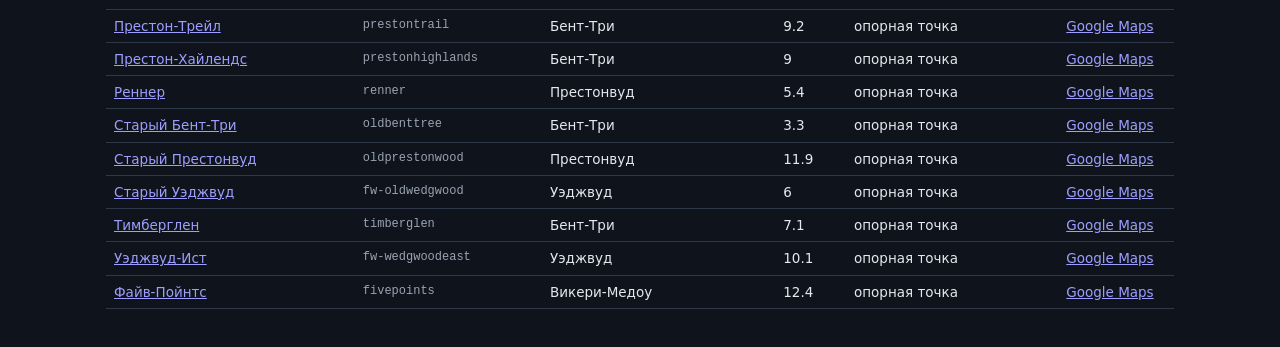
==== commit c9e88b67: "Переключатель светлой и тёмной темы, по умолчанию тёмная Выбор помнится в localStorage (vtm-dallas-2" ====
--- a/review.html
+++ b/review.html
@@ -4,6 +4,7 @@
 <meta charset="utf-8">
 <meta name="viewport" content="width=device-width,initial-scale=1">
 <title>Список регионов · Даллас 2005</title>
+<script>/* тема до отрисовки, чтобы не мигало: по умолчанию тёмная */try{document.documentElement.dataset.theme=localStorage.getItem("vtm-dallas-2005-map.theme")==="light"?"light":"dark"}catch(e){document.documentElement.dataset.theme="dark"}</script>
 <link rel="stylesheet" href="assets/style.css">
 <style>
 .wrap{max-width:1100px;margin:0 auto;padding:20px 16px 40px}
--- a/assets/style.css
+++ b/assets/style.css
@@ -4,10 +4,11 @@
   --accent:#b0242d; --hostile:#b0242d; --hostile-bg:#f6dcdd; --ally:#1f7368; --ally-bg:#d3ebe6;
   --haven:#2f8a46; --haven-bg:#dcf3df; --imp:#a86a00; --imp-bg:#f7e8c6;
   --sel:#1b2130; --on-accent:#ffffff;
-  --sea:#d9dee3; --land:#f4f2ec; --halo:#f7f6f2; --rline:#5f6876; --r-muted:#8a7a64; --park-strong:#9cc98a; --water-ink:#1f5f8a; --green-ink:#2f6b2a; --water:#a9cde3; --park:#d5e3c0; --airport:#b9b4cc;
+  --sea:#d9dee3; --land:#f4f2ec; --halo:#f7f6f2; --rline:#5f6876; --park-strong:#9cc98a; --water-ink:#1f5f8a; --green-ink:#2f6b2a; --water:#a9cde3; --park:#d5e3c0; --airport:#b9b4cc;
+  --race-w:#eef5fc; --race-h:#ef9f27; --race-b:#7f77dd; --race-a:#f09595; --race-o:#b4b2a9;
   --t0:#ecdcc0; --t1:#d5e6cc; --t2:#dcd6ec; --t3:#cfe4ea; --t4:#efd3d3; --t5:#e4e4c6; --label-a:#4a5262;
   --dline:#8f98a5; --aline:#2a303b; --limit:#7d6a8f;
-  --r-motorway:#d0843a; --r-trunk:#d0843a; --r-primary:#8d96a2; --r-secondary:#b9bfc7; --rail:#6c6c6c; --dart:#b0242d;
+ 
   --display:"Unbounded","Arial Black",system-ui,sans-serif;
   --body:"Golos Text","Segoe UI",system-ui,sans-serif;
   --mono:"JetBrains Mono",ui-monospace,Menlo,Consolas,monospace;
@@ -17,20 +18,22 @@
   --accent:#ff6268; --hostile:#ff6268; --hostile-bg:#4a1d22; --ally:#55c2b2; --ally-bg:#123a33;
   --haven:#6fd487; --haven-bg:#173a20; --imp:#f0b544; --imp-bg:#45330f;
   --sel:#f2f4f7; --on-accent:#10131a;
-  --sea:#0b0e14; --land:#1a1f28; --halo:#12161e; --rline:#aab3c2; --r-muted:#7d6e5a; --park-strong:#2f5a34; --water-ink:#8cc7f0; --green-ink:#9fd88f; --water:#1d4560; --park:#1f2d22; --airport:#8a87a8;
+  --sea:#0b0e14; --land:#1a1f28; --halo:#12161e; --rline:#aab3c2; --park-strong:#2f5a34; --water-ink:#8cc7f0; --green-ink:#9fd88f; --water:#1d4560; --park:#1f2d22; --airport:#8a87a8;
+  --race-w:#e6f1fb; --race-h:#ef9f27; --race-b:#8f88e6; --race-a:#f09595; --race-o:#888780;
   --t0:#4a3d26; --t1:#27452f; --t2:#3a3159; --t3:#21474e; --t4:#55303a; --t5:#46462a; --label-a:#c3cad6;
   --dline:#6a7488; --aline:#e3e7ee; --limit:#a58fbb;
-  --r-motorway:#c4823f; --r-trunk:#c4823f; --r-primary:#8a93a3; --r-secondary:#566074; --rail:#8a8a8a; --dart:#ff6268;
+ 
   color-scheme:dark}}
 :root[data-theme="dark"]{
   --bg:#0f131b; --paper:#171c26; --ink:#e5e8ee; --muted:#9aa3b2; --line:#2f3849;
   --accent:#ff6268; --hostile:#ff6268; --hostile-bg:#4a1d22; --ally:#55c2b2; --ally-bg:#123a33;
   --haven:#6fd487; --haven-bg:#173a20; --imp:#f0b544; --imp-bg:#45330f;
   --sel:#f2f4f7; --on-accent:#10131a;
-  --sea:#0b0e14; --land:#1a1f28; --halo:#12161e; --rline:#aab3c2; --r-muted:#7d6e5a; --park-strong:#2f5a34; --water-ink:#8cc7f0; --green-ink:#9fd88f; --water:#1d4560; --park:#1f2d22; --airport:#8a87a8;
+  --sea:#0b0e14; --land:#1a1f28; --halo:#12161e; --rline:#aab3c2; --park-strong:#2f5a34; --water-ink:#8cc7f0; --green-ink:#9fd88f; --water:#1d4560; --park:#1f2d22; --airport:#8a87a8;
+  --race-w:#e6f1fb; --race-h:#ef9f27; --race-b:#8f88e6; --race-a:#f09595; --race-o:#888780;
   --t0:#4a3d26; --t1:#27452f; --t2:#3a3159; --t3:#21474e; --t4:#55303a; --t5:#46462a; --label-a:#c3cad6;
   --dline:#6a7488; --aline:#e3e7ee; --limit:#a58fbb;
-  --r-motorway:#c4823f; --r-trunk:#c4823f; --r-primary:#8a93a3; --r-secondary:#566074; --rail:#8a8a8a; --dart:#ff6268;
+ 
   color-scheme:dark}
 *{box-sizing:border-box}
 html,body{margin:0}
@@ -45,9 +48,13 @@
 .search{position:relative;flex:0 1 280px;min-width:180px}
 .search input{width:100%;padding:7px 10px;border:1.5px solid var(--line);border-radius:6px;background:var(--bg)}
 .search input:focus{outline:2px solid var(--accent);outline-offset:-1px}
-.results{position:absolute;z-index:1000;top:calc(100% + 4px);left:0;right:0;max-height:320px;overflow:auto;background:var(--paper);border:1px solid var(--line);border-radius:6px;box-shadow:0 8px 24px rgba(0,0,0,.18)}
+.results{position:absolute;z-index:1000;top:calc(100% + 4px);left:0;right:0;max-height:min(60vh,440px);overflow:auto;overscroll-behavior:contain;background:var(--paper);border:1px solid var(--line);border-radius:6px;box-shadow:0 8px 24px rgba(0,0,0,.18)}
 .results button{all:unset;box-sizing:border-box;display:block;width:100%;padding:7px 10px;cursor:pointer;font-size:14px}
 .results button small{color:var(--muted);margin-left:6px}
+.results button .snip{display:block;margin-top:2px;font-size:12px;line-height:1.35;color:var(--muted);overflow:hidden;display:-webkit-box;-webkit-line-clamp:2;-webkit-box-orient:vertical}
+.results button mark{background:var(--imp-bg);color:inherit;border-radius:2px}
+.results button .pinb{display:inline-flex;width:18px;height:18px;vertical-align:-4px;margin-right:6px}
+.results button .pinb svg{width:11px;height:11px}
 .results button:hover,.results button:focus-visible{background:var(--bg)}
 .seg{display:inline-flex;border:1.5px solid var(--ink);border-radius:6px;overflow:hidden}
 .seg button{border:0;background:var(--paper);padding:6px 12px;font-weight:600;font-size:13px;cursor:pointer}
@@ -57,33 +64,40 @@
 .seg.off{opacity:.45}
 .tog{display:inline-flex;align-items:center;gap:6px;font-size:13px;color:var(--muted);cursor:pointer}
 #collapse{padding:6px 12px;font-size:13px}
+.ref{display:inline-flex;align-items:center;gap:4px;max-width:260px;padding:2px 2px 2px 10px;border:1.5px solid var(--accent);border-radius:6px;font-size:13px}
+.ref[hidden]{display:none}
+.ref>span{color:var(--muted);white-space:nowrap}
+.ref .ref-go{all:unset;cursor:pointer;font-weight:600;overflow:hidden;text-overflow:ellipsis;white-space:nowrap;min-width:0}
+.ref .ref-go:hover{text-decoration:underline}
+.trip{margin:-4px 0 12px;font-size:13px;color:var(--muted)}
 @media (max-width:620px){.brand{flex-basis:100%}.search{flex:1 1 100%}.seg button{padding:6px 9px;font-size:12px}}
 
 /* ---------- карта и карточка ---------- */
-.main{display:grid;grid-template-columns:minmax(0,1fr) 420px;height:calc(100vh - 66px);min-height:520px}
+/* Страница сама не прокручивается: шапка сверху, карта и карточка на всю оставшуюся высоту, листаются только они */
+#root{display:flex;flex-direction:column;height:100vh;height:100dvh}
+.main{flex:1;min-height:0;display:grid;grid-template-columns:minmax(0,1fr) 420px}
 .mapbox{position:relative;min-width:0;border-right:1px solid var(--line)}
 #map{position:absolute;inset:0;background:var(--sea);font-family:var(--body)}
 .loading{position:absolute;inset:auto 0 50% 0;text-align:center;color:var(--muted);margin:0}
-.panel{overflow:auto;padding:18px 20px 28px;background:var(--paper)}
+.panel{overflow:auto;overscroll-behavior:contain;padding:18px 20px 28px;background:var(--paper)}
 @media (max-width:900px){
-  .main{grid-template-columns:minmax(0,1fr);height:auto}
+  #root{height:auto}
+  .main{grid-template-columns:minmax(0,1fr)}
   .mapbox{height:62vh;min-height:360px;border-right:0;border-bottom:1px solid var(--line)}
   .panel{overflow:visible}
 }
 
 /* ---------- слои карты ---------- */
-/* Классы на контейнере карты ставит app.js: z9…z16 (масштаб), lv1…lv3 (какой масштаб регионов показан),
-   mode-regions / mode-roads (режим), has-sel (что-то выбрано). */
+/* Классы на контейнере карты ставит app.js: z9…z16 (масштаб), has-sel (что-то выбрано). */
 .leaflet-container{background:var(--sea);outline:0}
 .land{fill:var(--land);stroke:none;fill-opacity:1}
 
 /* регионы: цвет — от верхнего узла, оттенок чередуется у соседей, чтобы каждый регион читался отдельно.
-   d0…d3 — глубина в дереве; focus — дети раскрытого узла, ctx — соседи вокруг, exp — сам раскрытый узел (только контур) */
+   d0…d3 — глубина в дереве; focus — дети раскрытого узла, ctx — соседи вокруг (не приглушаются: карта всегда светлая), exp — сам раскрытый узел (только контур) */
 .reg{stroke:var(--rline);stroke-width:1;stroke-opacity:.9;fill-rule:nonzero}
 .reg.d0{stroke-width:1.8}
 .reg.d1{stroke-width:1.3}
 .reg.d2,.reg.d3{stroke-width:1}
-.reg.ctx{fill-opacity:.4!important;stroke-opacity:.7}
 .reg.exp{fill:none!important;stroke:var(--aline);stroke-width:3;stroke-opacity:1;pointer-events:none}
 .reg.exp.d1,.reg.exp.d2{stroke-width:2.4}
 .t0{fill:var(--t0)}.t1{fill:var(--t1)}.t2{fill:var(--t2)}.t3{fill:var(--t3)}.t4{fill:var(--t4)}.t5{fill:var(--t5)}
@@ -94,15 +108,7 @@
 .nat.k-water{fill:var(--water);fill-opacity:1;stroke:var(--water-ink);stroke-opacity:.35}
 .nat.k-green{fill:var(--park-strong);fill-opacity:.9;stroke:var(--green-ink);stroke-opacity:.35}
 .nat:hover{stroke:var(--sel);stroke-width:2;stroke-opacity:1}
-.nat.m-haven{stroke:var(--haven);stroke-width:2.6;stroke-opacity:1}.nat.m-ally{stroke:var(--ally);stroke-width:2.6;stroke-opacity:1}
-.nat.m-hostile{stroke:var(--hostile);stroke-width:2.6;stroke-opacity:1}.nat.m-important{stroke:var(--imp);stroke-width:2.6;stroke-opacity:1}
 .reg.hov{stroke:var(--sel);stroke-width:2.2;fill-opacity:1}
-.has-sel .reg{opacity:.72}
-.reg.m-haven,.reg.mi-haven{stroke:var(--haven);stroke-width:2.6;fill:var(--haven-bg);fill-opacity:1}
-.reg.m-ally,.reg.mi-ally{stroke:var(--ally);stroke-width:2.6;fill:var(--ally-bg);fill-opacity:1}
-.reg.m-hostile,.reg.mi-hostile{stroke:var(--hostile);stroke-width:2.6;fill:var(--hostile-bg);fill-opacity:1}
-.reg.m-important,.reg.mi-important{stroke:var(--imp);stroke-width:2.6;fill:var(--imp-bg);fill-opacity:1}
-.reg.mi-haven,.reg.mi-ally,.reg.mi-hostile,.reg.mi-important{stroke-dasharray:5 3;stroke-width:1.8}
 /* границы старших масштабов поверх: области — толсто, районы (на мелком масштабе) — средне */
 .outl{fill:none;stroke:var(--aline);stroke-linejoin:round}
 .outl1{stroke-width:3}
@@ -110,6 +116,7 @@
 .outl3{stroke-width:1.5;stroke-opacity:.8}
 .selpath{fill:var(--accent);fill-opacity:.38;stroke:var(--accent);stroke-width:4;stroke-linejoin:round}
 .selpath.selopen{fill:none;stroke-width:3.5}
+.hovpath{fill:var(--accent);fill-opacity:.28;stroke:var(--accent);stroke-width:5;stroke-dasharray:10 6;stroke-linejoin:round}
 
 /* природа и вода на подложке (мелкие парки, аэродромы, все озёра — не кликаются, лежат поверх регионов) */
 .park{fill:var(--park);stroke:none;fill-opacity:.55}
@@ -120,46 +127,21 @@
 .z12 .river,.z13 .river{stroke-width:3.5}
 .z14 .river,.z15 .river,.z16 .river{stroke-width:6}
 
-/* дороги в режиме «Районы»: бледные, только для ориентира */
-.rd{fill:none;stroke-linecap:round;stroke-linejoin:round}
-.rd-motorway{stroke:var(--r-muted);stroke-opacity:.55;stroke-width:1.2}
-.z12 .rd-motorway,.z13 .rd-motorway{stroke-width:1.8}
-.z14 .rd-motorway,.z15 .rd-motorway,.z16 .rd-motorway{stroke-width:2.6}
-.rd-primary{stroke:var(--r-muted);stroke-opacity:.3;stroke-width:.9}
-/* режим «Дороги»: регионы — бледный фон, дороги яркие и кликаются */
-.mode-roads .reg{fill-opacity:.18!important;stroke-opacity:.25;pointer-events:none!important}
-.mode-roads .nat{fill-opacity:.5;pointer-events:none!important}
-.mode-roads .rd-motorway{stroke:var(--r-motorway);stroke-opacity:1;stroke-width:2.2}
-.mode-roads.z12 .rd-motorway,.mode-roads.z13 .rd-motorway{stroke-width:3.4}
-.mode-roads.z14 .rd-motorway,.mode-roads.z15 .rd-motorway,.mode-roads.z16 .rd-motorway{stroke-width:5}
-.mode-roads .rd-primary{stroke:var(--r-primary);stroke-opacity:.9;stroke-width:1.1}
-.mode-roads.z13 .rd-primary{stroke-width:1.8}
-.mode-roads.z14 .rd-primary,.mode-roads.z15 .rd-primary,.mode-roads.z16 .rd-primary{stroke-width:3}
-.rd-secondary{stroke:var(--r-secondary);stroke-width:.8}
-.z14 .rd-secondary,.z15 .rd-secondary,.z16 .rd-secondary{stroke-width:1.6}
-.rd.rd-hov{stroke:var(--accent);stroke-opacity:1}
-.rdhit{stroke:transparent;fill:none;stroke-width:14px}
-.selroad{fill:none;stroke:var(--accent);stroke-width:5;stroke-opacity:.85;stroke-linecap:round;stroke-linejoin:round}
-.rail{stroke:var(--rail);stroke-width:1;stroke-dasharray:4 3;fill:none;opacity:.7}
-.dart{stroke:var(--dart);stroke-width:1.6;fill:none;opacity:.75}
-.z14 .dart,.z15 .dart,.z16 .dart{stroke-width:2.6}
 .grid{stroke:var(--accent);stroke-width:1;fill:none;opacity:.55}
 
 /* подписи: области — разреженными заглавными, как регионы на картах стран; районы и секторы — обычным шрифтом */
 .lbl{pointer-events:none!important;background:none;border:0}
 .lbl span{display:block;transform:translate(-50%,-50%);width:max-content;text-align:center;line-height:1.15;color:var(--ink);
-  text-shadow:0 0 2px var(--halo),0 0 4px var(--halo),0 0 6px var(--halo)}
+  text-shadow:-1px -1px 0 var(--halo),1px -1px 0 var(--halo),-1px 1px 0 var(--halo),1px 1px 0 var(--halo),0 0 3px var(--halo)}
 .lbl-top span{font-weight:700;font-size:12.5px;letter-spacing:.08em;text-transform:uppercase;max-width:170px;color:var(--label-a)}
 .lbl-focus span{font-weight:650;font-size:12.5px;max-width:140px}
-.lbl-ctx span{font-weight:600;font-size:11.5px;max-width:130px;opacity:.7}
+.lbl-ctx span{font-weight:600;font-size:11.5px;max-width:130px}
 .lbl-nat span{font-weight:500;font-size:11.5px;max-width:120px}
 .lk-water span{color:var(--water-ink);font-style:italic}
 .lk-green span{color:var(--green-ink);font-style:italic}
-.mode-roads .lbl span{opacity:.6}
 .lbl-g span{font-family:var(--mono);font-size:11px;font-weight:700;color:var(--accent);opacity:.8}
 .leaflet-tooltip.tip{background:var(--paper);color:var(--ink);border:1px solid var(--line);font:600 13px var(--body);box-shadow:0 2px 8px rgba(0,0,0,.2)}
 .leaflet-tooltip.tip::before{display:none}
-.leaflet-tooltip.tip-road{border-color:var(--r-motorway)}
 .leaflet-control-attribution{background:color-mix(in srgb,var(--paper) 80%,transparent)!important;color:var(--muted)!important;font-size:10.5px}
 .leaflet-control-attribution a{color:var(--muted)!important}
 .leaflet-bar a{background:var(--paper);color:var(--ink);border-color:var(--line)}
@@ -185,13 +167,25 @@
 .inherit h3{font-size:12px;font-family:var(--mono);text-transform:uppercase;letter-spacing:.08em;margin:0 0 6px}
 .inherit p{margin:0 0 8px}
 .notes,.mine{margin-top:14px;padding:10px 12px;border-radius:6px;background:var(--bg)}
-.notes p,.mine p{margin:0;white-space:pre-wrap}
+.md p{margin:0 0 8px}
+/* Markdown в описаниях, заметках и метках */
+:is(.md,blockquote,li)>:last-child{margin-bottom:0}
+:is(.pdet,.inherit,.md) blockquote{margin:0 0 10px;padding:2px 0 2px 10px;border-left:3px solid var(--line);color:var(--muted)}
+:is(.pdet,.inherit,.md) hr{border:0;border-top:1px solid var(--line);margin:12px 0}
+:is(.pdet,.inherit,.md) :is(ul,ol){margin:0 0 10px;padding-left:22px}
+:is(.pdet,.inherit,.md) li{margin:2px 0}
+:is(.pdet,.inherit,.md) h4{font-size:15px;margin:12px 0 6px}
+:is(.pdet,.inherit,.md) h4.md-h3{font-size:14px;color:var(--muted)}
+:is(.pdet,.inherit,.md) code{font-family:var(--mono);font-size:.9em;background:var(--bg);border:1px solid var(--line);border-radius:3px;padding:0 3px}
+:is(.pdet,.inherit,.md) a{color:var(--accent)}
+.mdhint{font-size:12px;margin:4px 0 0}
 .kids{margin-top:14px}
 .kids ul{list-style:none;padding:0;margin:0;display:flex;flex-wrap:wrap;gap:6px}
 .kids button{all:unset;cursor:pointer;font-size:13px;padding:3px 8px;border-radius:4px;border:1px solid var(--line);background:var(--bg)}
 .kids button:hover{border-color:var(--ink)}
 .actions{display:flex;flex-wrap:wrap;gap:8px;align-items:center;margin-top:16px}
 .btn{font-weight:600;font-size:13px;padding:7px 12px;border-radius:6px;border:1.5px solid var(--ink);background:var(--paper);cursor:pointer}
+.btn.ico{display:inline-flex;align-items:center;justify-content:center;padding:6px 8px;line-height:0}
 .btn.primary{background:var(--ink);color:var(--bg)}
 .btn.danger{border-color:var(--hostile);color:var(--hostile)}
 .btn.small{font-size:12px;padding:4px 9px}
@@ -205,11 +199,143 @@
 .hint{color:var(--muted);font-size:13.5px}
 
 /* ---------- подвал ---------- */
-.foot{padding:14px 16px 28px;display:grid;gap:10px;font-size:13px;color:var(--muted);max-width:1180px}
-.foot p{margin:0}
+.about{margin-top:18px;padding-top:12px;border-top:1px solid var(--line);font-size:13px;color:var(--muted)}
+.about p{margin:6px 0 0}
 .legend{display:flex;flex-wrap:wrap;gap:6px 16px;font-size:12.5px}
 .legend span{display:inline-flex;align-items:center;gap:6px}
 .sw{width:14px;height:14px;display:inline-block}
 .ln{width:22px;height:0;display:inline-block}
 .tools{display:flex;flex-wrap:wrap;gap:8px;align-items:center}
 .leaflet-tooltip.tip small{display:block;font-weight:500;font-size:11.5px;color:var(--muted)}
+
+/* теги в карточке: табличка с иконками, пояснение — строкой под ней */
+.tags{display:grid;grid-template-columns:repeat(3,minmax(0,1fr));gap:6px;margin:0 0 6px}
+.tag{background:color-mix(in srgb,var(--ink) 5%,transparent);border:1px solid transparent;border-radius:6px;padding:6px 8px 7px;cursor:help;min-width:0;outline:0}
+.tag.wide{grid-column:span 2}
+.tag:hover,.tag.on,.tag:focus-visible{border-color:var(--line)}
+.tag>span{display:block;font-size:11.5px;color:var(--muted);font-weight:600;margin-bottom:3px}
+.tag>div{display:flex;align-items:center;gap:1px;min-height:18px;flex-wrap:wrap}
+.tag small{font-size:12.5px;font-weight:600;color:var(--ink)}
+.ic{width:16px;height:16px;fill:none;stroke:currentColor;stroke-width:2;stroke-linecap:round;stroke-linejoin:round;color:var(--ink);flex:none}
+.ic.mid{opacity:.5}
+.ic.off{opacity:.18}
+.rbar{display:flex;flex:1 1 100%;height:10px;border-radius:3px;overflow:hidden;box-shadow:inset 0 0 0 1px var(--line);margin:3px 0 2px}
+.rbar i{display:block;height:100%}
+.r0{background:var(--race-w)}.r1{background:var(--race-h)}.r2{background:var(--race-b)}.r3{background:var(--race-a)}.r4{background:var(--race-o)}
+.tagtip{margin:0 0 14px;color:var(--muted);font-size:12.5px;line-height:1.45;min-height:3em}
+.tagtip.on{color:var(--ink)}
+.tagtip b{font-weight:700}
+
+/* линзы: регион закрашен по параметру, легенда в углу карты */
+.lensed .reg,.lensed .reg.ctx{fill-opacity:0!important}
+.lensed .reg.hov{fill-opacity:.2!important}
+.lensleaf{stroke:var(--rline);stroke-width:.5;stroke-opacity:.35;fill-opacity:.88}
+.lens-pick select{font:inherit;color:var(--ink);background:var(--paper);border:1px solid var(--line);border-radius:6px;padding:4px 6px}
+.map-side{position:absolute;right:10px;top:10px;z-index:800;display:flex;flex-direction:column;align-items:flex-end;gap:8px;
+  max-height:calc(100% - 40px);overflow:auto;pointer-events:none}
+.map-side>*{pointer-events:auto}
+.lens-legend{background:var(--paper);border:1px solid var(--line);border-radius:8px;padding:8px 10px 6px;
+  font-size:12.5px;max-width:250px;box-shadow:0 2px 8px rgba(0,0,0,.15)}
+.lens-legend[hidden]{display:none}
+.lens-legend b{font-weight:700}
+.lens-legend ul{list-style:none;margin:6px 0 4px;padding:0;display:grid;gap:2px}
+.lens-legend li{display:flex;align-items:center;gap:7px;cursor:help;padding:1px 3px;border-radius:4px;outline:0}
+.lens-legend li:hover,.lens-legend li:focus-visible{background:color-mix(in srgb,var(--ink) 8%,transparent)}
+.lens-legend svg{flex:none;box-shadow:inset 0 0 0 1px var(--line);border-radius:2px}
+.lg-tip{margin:4px 0 0;color:var(--muted);font-size:12px;line-height:1.4;min-height:2.8em}
+.lg-tip b{color:var(--ink)}
+
+/* DART: линии поездов и станции поверх карты, справка в углу */
+.dart-case{fill:none;stroke:var(--paper);stroke-width:10;stroke-linecap:round;stroke-linejoin:round;stroke-opacity:.9}
+.dart-case.dart-tun{stroke:var(--ink);stroke-width:11;stroke-dasharray:5 4;stroke-linecap:butt;stroke-opacity:.55}
+.dart-red,.dart-blue,.dart-tre{fill:none;stroke-width:5.5;stroke-linecap:round;stroke-linejoin:round}
+.dart-red{stroke:#d63a2e}.dart-blue{stroke:#2b6fd6}.dart-tre{stroke:#8a6a2c;stroke-width:4.5}
+.dart-dash{stroke-dasharray:14 14;stroke-linecap:butt}
+.dart-tun{stroke-opacity:.6}
+.dart-st{fill:var(--paper);stroke:var(--ink);stroke-width:2;fill-opacity:1}
+.dart-st.big{stroke-width:2.6}
+.leaflet-tooltip.dart-tip{width:max-content;max-width:280px;white-space:normal}
+.dart-tip span{display:block;font-weight:500;font-size:12px;line-height:1.4;margin-top:3px}
+.dart-box{background:var(--paper);border:1px solid var(--line);border-radius:8px;padding:8px 10px 6px;font-size:12.5px;line-height:1.45;
+  max-width:280px;box-shadow:0 2px 8px rgba(0,0,0,.15)}
+.dart-box[hidden]{display:none}
+.dart-box summary{cursor:pointer;color:var(--muted)}
+.dart-box summary b{color:var(--ink);font-weight:700}
+.dart-box p{margin:6px 0 0}
+.dart-box .hours{margin:6px 0 0;padding:5px 7px;border-radius:6px;background:color-mix(in srgb,var(--ink) 7%,transparent)}
+.dart-box .hours b{font-weight:700}
+.dart-box ul{list-style:none;margin:8px 0 2px;padding:0;display:grid;gap:3px}
+.dart-box li{display:flex;align-items:center;gap:7px}
+.dart-box svg{flex:none;overflow:visible}
+.dart-box svg .dart-red,.dart-box svg .dart-blue,.dart-box svg .dart-tre{stroke-width:4.5}
+.dart-box svg .dart-dash{stroke-dasharray:5 5}
+.dart-box svg .dart-tun{stroke-dasharray:4 3}
+.dart-box svg .dart-st{stroke-width:1.8}
+
+/* границы Далласа и Форт-Уэрта — вдвое толще прочих, видны всегда */
+.cityline{fill:none;stroke:var(--rline);stroke-width:10.8;stroke-opacity:.8;stroke-linejoin:round}
+
+@media (max-width:620px){.map-side{right:6px;top:6px}.lens-legend{max-width:190px;font-size:12px}.dart-box{max-width:220px;font-size:12px}}
+
+/* метки: точки на карте, заметки к регионам, меню слотов */
+.reg.painted{fill-opacity:.72}
+.nat.painted{fill-opacity:.8}
+.pin{background:none;border:0}
+.pinb{display:flex;align-items:center;justify-content:center;width:26px;height:26px;border-radius:50%;box-sizing:border-box;color:#fff;
+  border:2px solid var(--paper);box-shadow:0 0 0 1.5px var(--ink),0 2px 5px rgba(0,0,0,.35)}
+.pinb.lt{color:#1d1d1d}
+.pinb svg{width:15px;height:15px;fill:none;stroke:currentColor;stroke-width:2.2;stroke-linecap:round;stroke-linejoin:round}
+.pin.on .pinb{box-shadow:0 0 0 2.5px var(--sel),0 0 0 6px color-mix(in srgb,var(--sel) 30%,transparent),0 2px 5px rgba(0,0,0,.35)}
+.pin.drag{cursor:move}
+.placing,.placing .leaflet-interactive{cursor:crosshair!important}
+.place-hint{position:absolute;left:50%;bottom:28px;transform:translateX(-50%);z-index:800;margin:0;padding:7px 12px;border-radius:8px;
+  background:var(--ink);color:var(--bg);font-size:13px;font-weight:600;box-shadow:0 2px 8px rgba(0,0,0,.25);pointer-events:none;white-space:nowrap}
+.place-hint[hidden]{display:none}
+.pinh{display:flex;align-items:center;gap:10px}
+.pinh .pinb{flex:none}
+.tchips{display:flex;flex-wrap:wrap;gap:5px;margin:0 0 10px}
+.tchip{display:inline-flex;align-items:center;gap:5px;font-size:12px;font-weight:600;padding:2px 8px;border-radius:999px;
+  border:1.5px solid var(--c);background:color-mix(in srgb,var(--c) 22%,var(--paper));color:var(--ink)}
+.tchip.ed{padding:2px 4px 2px 3px}
+.tchip input[type=color]{width:18px;height:18px;padding:0;border:0;border-radius:50%;background:none;cursor:pointer}
+.tchip button{border:0;background:none;color:var(--muted);font-size:15px;line-height:1;padding:0 3px;cursor:pointer}
+.taged{display:flex;flex-wrap:wrap;gap:5px;align-items:center;padding:5px;border:1.5px solid var(--line);border-radius:6px;background:var(--bg)}
+.taged .tlist{display:contents}
+.form .taged input#f-tagin{flex:1 1 120px;width:auto;border:0;padding:4px;background:none}
+.form .taged input#f-tagcol{flex:none;width:30px;height:26px;padding:0 1px;border:1.5px solid var(--line);border-radius:5px;cursor:pointer}
+.crumbs{display:contents}
+.icgrid{display:grid;grid-template-columns:repeat(auto-fill,minmax(34px,1fr));gap:4px}
+.icb{display:flex;align-items:center;justify-content:center;height:34px;border:1.5px solid var(--line);border-radius:6px;background:var(--bg);color:var(--ink);cursor:pointer}
+.icb svg{width:18px;height:18px;fill:none;stroke:currentColor;stroke-width:2;stroke-linecap:round;stroke-linejoin:round}
+.icb[aria-pressed=true]{border-color:var(--ink);background:var(--ink);color:var(--bg)}
+.colrow{display:flex;flex-wrap:wrap;gap:6px;align-items:center}
+.colrow input[type=color]{width:38px;height:28px;padding:0 2px}
+.colrow .sw{width:22px;height:22px;border-radius:50%;border:1.5px solid var(--paper);box-shadow:0 0 0 1px var(--line);cursor:pointer;padding:0}
+.rad{display:inline-flex;align-items:center;gap:4px;font-size:13px;color:var(--ink)!important}
+.form .rad input{width:auto}
+.mine h3{display:flex;align-items:center;gap:6px}
+.mine h3 .sw{display:inline-block;width:12px;height:12px;border-radius:3px}
+.linkbtn{margin-left:auto;border:0;background:none;color:var(--muted);font:inherit;font-size:11px;text-transform:none;letter-spacing:0;text-decoration:underline;cursor:pointer}
+.slots-pick{position:relative}
+.slots-pop{position:absolute;top:calc(100% + 6px);right:0;z-index:1200;width:320px;max-width:calc(100vw - 16px);max-height:calc(100vh - 90px);overflow:auto;overscroll-behavior:contain;background:var(--paper);
+  border:1px solid var(--line);border-radius:8px;padding:10px 12px;box-shadow:0 6px 20px rgba(0,0,0,.25);font-size:13px}
+.slots-pop[hidden]{display:none}
+.sp-head{display:flex;align-items:center;justify-content:space-between;margin-bottom:6px}
+.sp-list{list-style:none;margin:0 0 8px;padding:0;display:grid;gap:2px}
+.sp-list li{display:flex;align-items:center;gap:4px;border-radius:6px;padding:2px}
+.sp-list li.act{background:color-mix(in srgb,var(--ink) 8%,transparent)}
+.sp-list li.act .sn{font-weight:700}
+.sp-list li.off .sn{color:var(--muted)}
+.sn{flex:1;min-width:0;text-align:left;border:0;background:none;color:var(--ink);font:inherit;padding:4px 2px;cursor:pointer}
+.sn:disabled{cursor:default}
+.sn small{display:block;font-size:11.5px;color:var(--muted);font-weight:500}
+.ib{flex:none;display:inline-flex;align-items:center;justify-content:center;width:30px;height:30px;border:0;border-radius:6px;background:none;color:var(--ink);cursor:pointer;font-size:18px}
+.ib:hover{background:color-mix(in srgb,var(--ink) 10%,transparent)}
+.ib svg{width:18px;height:18px;fill:none;stroke:currentColor;stroke-width:2;stroke-linecap:round;stroke-linejoin:round}
+.off .ib[data-eye]{color:var(--muted)}
+.sp-name{display:grid;gap:4px;font-size:12px;color:var(--muted)}
+.sp-name input{padding:7px 9px;border:1.5px solid var(--line);border-radius:6px;background:var(--bg);font:inherit;font-size:14px;color:var(--ink)}
+.sp-act{display:flex;flex-wrap:wrap;gap:6px;margin:8px 0 0}
+.sp-warn{margin:8px 0 0;font-weight:600}
+.sp-msg{margin:8px 0 0;color:var(--muted)}
+
